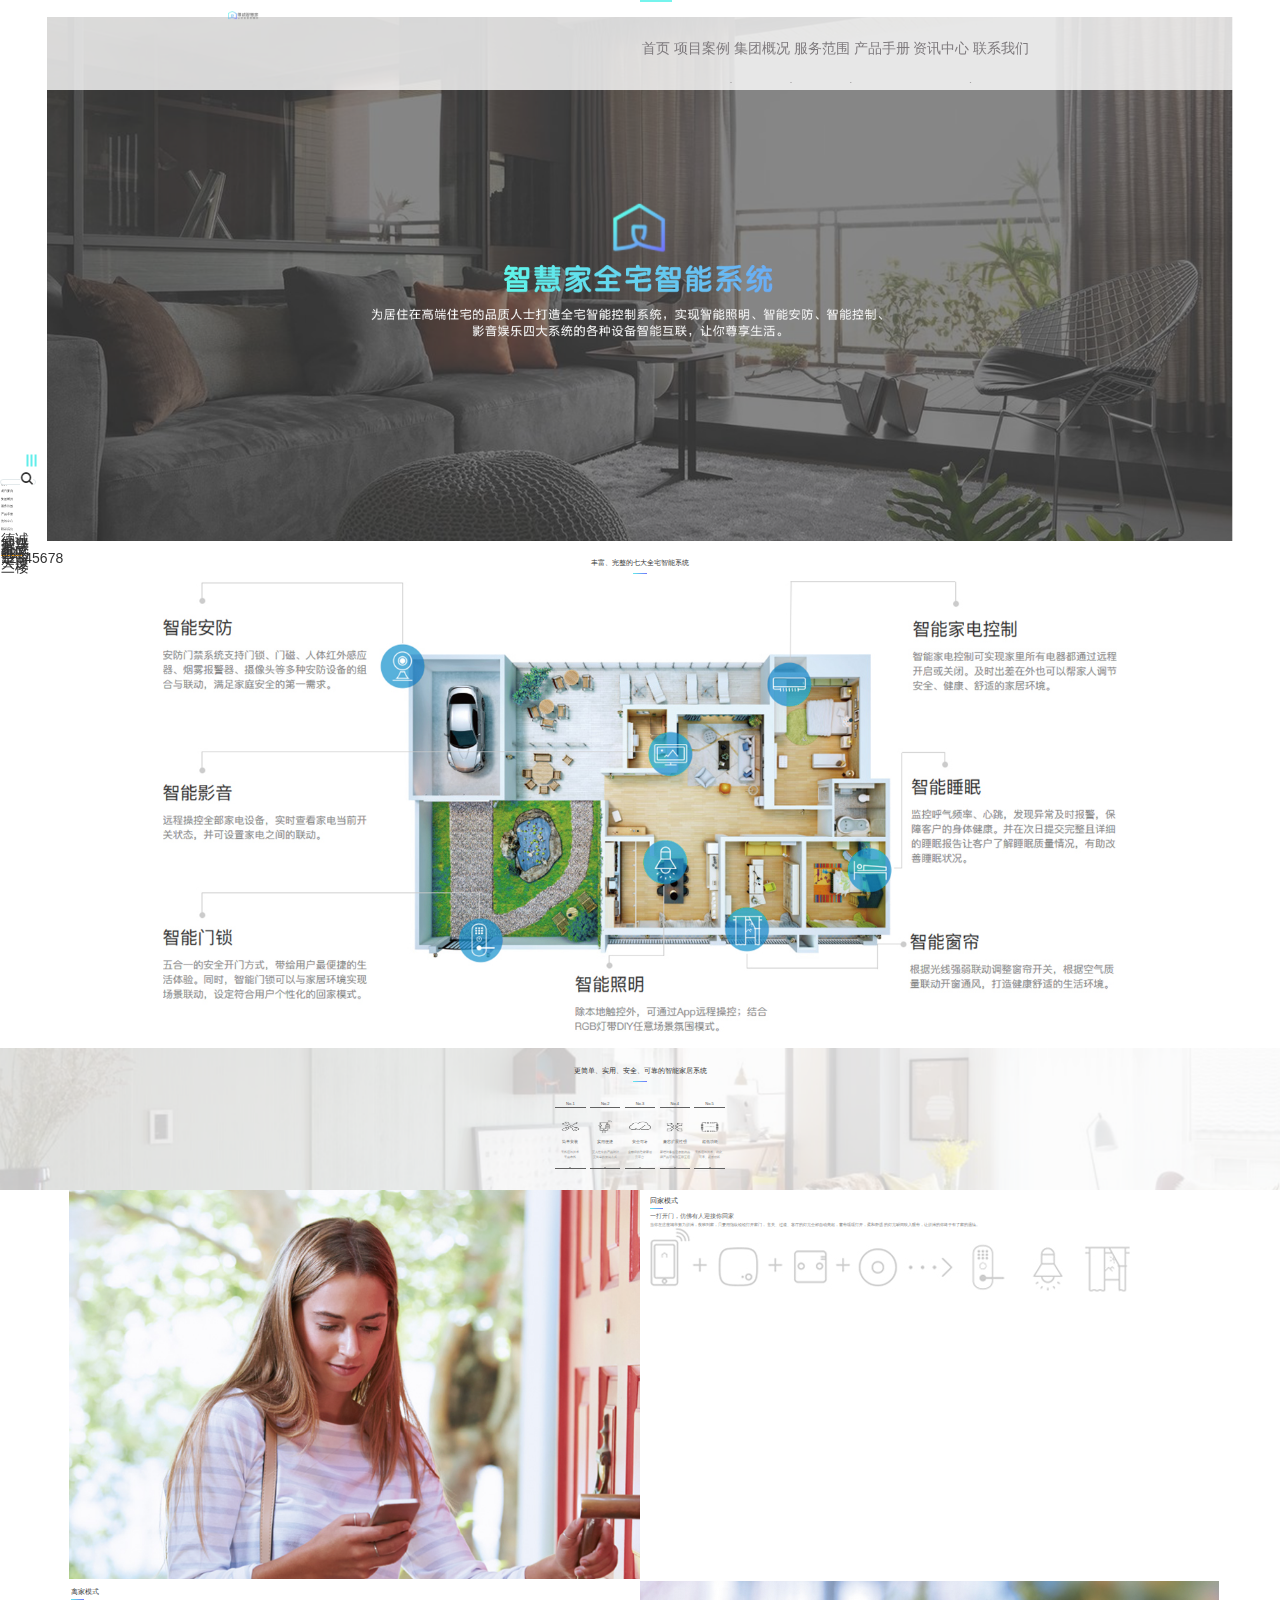
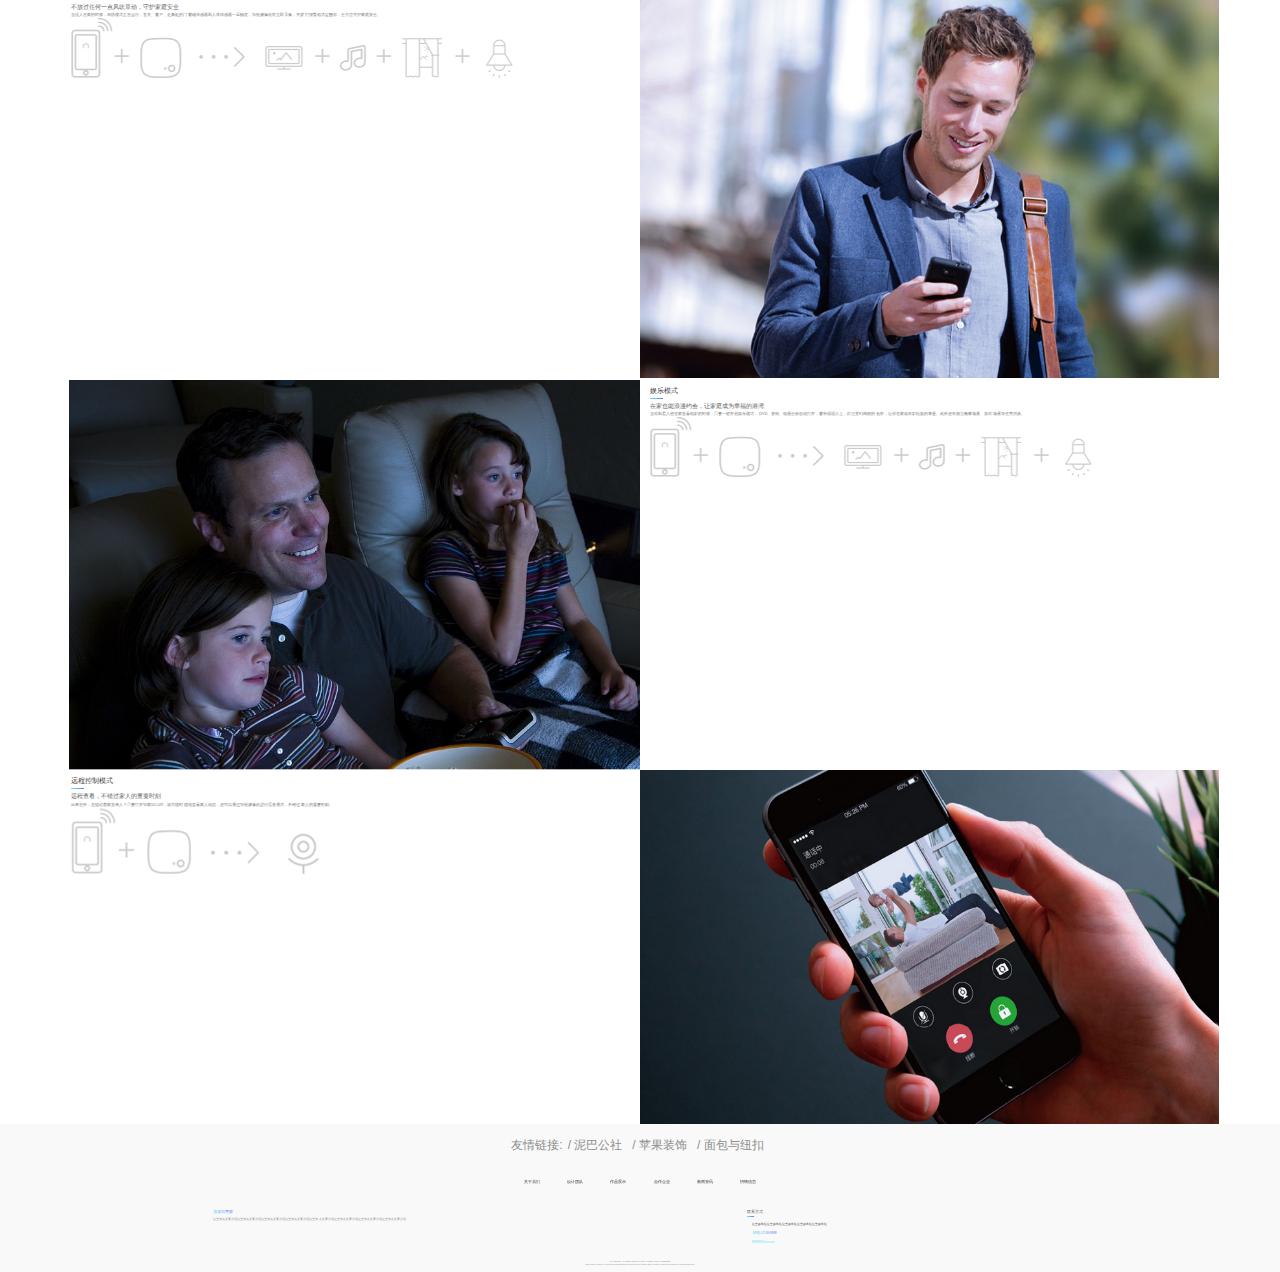
==== about.html @ e7ff819e "Merge branch 'master' of https://github.com/SourceCheung/decheng" ====
<!DOCTYPE html>
<html lang="en">
<head>
    <meta charset="UTF-8">
    <meta name="viewport" content="width=device-width, initial-scale=1, minimum-scale=1, maximum-scale=1，user-scalable=no">
    <title>关于我们</title>
    <link type="text/css" rel="stylesheet" href="css/bootstrap.min.css"/>
    <link type="text/css" rel="stylesheet" href="css/style.css"/>
    <link type="text/css" rel="stylesheet" href="css/about.css"/>

    <!--初始化移动端样式-->
    <script src="js/flexible_css.js"></script>
    <!--设置dpr和rem-->
    <script src="js/flexible.js"></script>
    <script src="js/jquery.min.1.8.3.js"></script>
    <script src="js/jquery.sliderBar.js"></script>
    <script src="js/index_sidebar.js"></script>
</head>
<body>
    <!--header-->
    <div class="container-fluid header">
        <div class="row">
            <div class="col-lg-1 col-lg-push-1 col-md-2 col-md-offset-1 col-sm-3 col-xs-5 logo">
                <a href="#"><img src="images/logo.png"/></a>
            </div>
            <div class="col-lg-6 col-lg-push-4 hidden-md hidden-sm hidden-xs nav" id="nav">
                <ul class="clearfix">
                    <li class="active"><a href="#">首页</a></li>
                    <li class="hasMenu">
                        <a href="#">项目案例<span>ˇ</span></a>
                        <ul class="subMenu">
                            <li><a href="#">现代风格</a></li>
                            <li><a href="#">简约风格</a></li>
                            <li><a href="#">美式风格</a></li>
                            <li><a href="#">欧式风格</a></li>
                        </ul>
                    </li>
                    <li class="hasMenu">
                        <a href="#">集团概况<span>ˇ</span></a>
                        <ul class="subMenu">
                            <li><a href="#">发展历程</a></li>
                            <li><a href="#">招聘信息</a></li>
                            <li><a href="#">关于我们</a></li>
                        </ul>
                    </li>
                    <li class="hasMenu">
                        <a href="#">服务范围<span>ˇ</span></a>
                        <ul class="subMenu">
                            <li><a href="#">新房装修</a></li>
                            <li><a href="#">老房改造</a></li>
                            <li><a href="#">室内设计</a></li>
                        </ul>
                    </li>
                    <li><a href="#">产品手册</a></li>
                    <li class="hasMenu">
                        <a href="#">资讯中心<span>ˇ</span></a>
                        <ul class="subMenu">
                            <li><a href="#">装修大降价</a></li>
                            <li><a href="#">装修课堂</a></li>
                            <li><a href="#">装修问答</a></li>
                        </ul>
                    </li>
                    <li><a href="#">联系我们</a></li>
                </ul>
            </div>
            <div class="hidden-lg visible-md visible-sm visible-xs col-md-1 col-md-offset-10  col-sm-1 col-sm-offset-10 col-xs-1 col-xs-offset-10 NewNav" id="NewNav">
                <img src="images/icon/nav.svg" id="NewNav-ctr"/>
            </div>
        </div>
    </div>

    <!--banner-->
    <div class="container-fluid banner">
        <div class="row">
            <img src="images/about-banner.png"/>
        </div>
    </div>
    <!--左导航-->
    <div class="sidebar sidebar-left visible-lg visible-md visible-xs visible-sm" id="sidebar-left">
        <div class="title">
            <div class="cont">
                <span>MENU</span>
                <img src="images/icon/sidebarNav.svg"/>
            </div>
        </div>
        <div class="body">
            <div class="top"></div>
            <div class="search">
                <input type="text" maxlength="12"/>
                <img src="images/sidebar-search.png"/>
                <div class="close hid-lg visible-md visible-sm visible-xs">
                    <img src="images/icon/close.svg"/>
                </div>
            </div>
            <div class="sidebar-nav">
                <div class="nav">
                    <div class="li"><a href="#">首页</a></div>
                    <div class="li li-has hasMenu"><a href="#">项目案例</a></div>
                    <ul class="navContent">
                        <li><a href="#">现代风格</a></li>
                        <li><a href="#">简约风格</a></li>
                        <li><a href="#">美式风格</a></li>
                        <li><a href="#">欧式风格</a></li>
                    </ul>
                    <div class="li li-has hasMenu"><a href="#">集团概况</a></div>
                    <ul class="navContent">
                        <li><a href="#">发展历程</a></li>
                        <li><a href="#">招聘信息</a></li>
                        <li><a href="#">关于我们</a></li>
                    </ul>
                    <div class="li li-has hasMenu"><a href="#">服务范围</a></div>
                    <ul class="navContent">
                        <li><a href="#">新房装修</a></li>
                        <li><a href="#">老房改造</a></li>
                        <li><a href="#">室内设计</a></li>
                    </ul>
                    <div class="li"><a href="#">产品手册</a></div>
                    <div class="li li-has hasMenu"><a href="#">资讯中心</a></div>
                    <ul class="navContent">
                        <li><a href="#">装修大降价</a></li>
                        <li><a href="#">装修课堂</a></li>
                        <li><a href="#">装修问答</a></li>
                    </ul>
                    <div class="li"><a href="#">联系我们</a></div>
                </div>
            </div>
            <div class="address">
                <ul>
                    <li>德诚智慧家</li>
                    <li>武汉市武昌区楚商大厦三楼</li>
                    <li><a href="#">12345678@qq.com</a></li>
                    <li>027-12345678</li>
                </ul>
            </div>
        </div>
    </div>
    <!--section0-->
    <div class="section0">
        <div class="page-title">
            <h2>丰富、完整的七大全宅智能系统</h2>
            <div class="line"></div>
        </div>
        <div class="content"><img src="images/about-section0-bg_03.jpg"/></div>
    </div>
    <!--section1-->
    <div class="section1">
        <div class="page-title">
            <h2>更简单、实用、安全、可靠的智能家居系统</h2>
            <div class="line"></div>
        </div>
        <div class="row content">
            <ul class="clearfix">
                <li class="col-lg-2 col-md-2 col-sm-1 col-xs-1 li visible-lg visible-md visible-sm visible-xs">
                    <div class="num">No.1</div>
                    <img src="images/about-section1-icon_1.png"/>
                    <h3>简单安装</h3>
                    <p>无线通讯技术<br/>无需布线</p>
                </li>
                <li class="col-lg-2 col-md-2 col-sm-1 col-xs-1 li visible-lg visible-md visible-sm visible-xs">
                    <div class="num">No.2</div>
                    <img src="images/about-section1-icon_2.png"/>
                    <h3>实用便捷</h3>
                    <p>更人性化的产品设计<br/>更简单的使用方式</p>
                </li>
                <li class="col-lg-2 col-md-2 col-sm-1 col-xs-1 li visible-lg visible-md visible-sm visible-xs">
                    <div class="num">No.3</div>
                    <img src="images/about-section1-icon_3.png"/>
                    <h3>安全可靠</h3>
                    <p>金融级的智能家居<br/>云平台</p>
                </li>
                <li class="col-lg-2 col-md-2 col-sm-1 col-xs-1 li visible-lg visible-md hidden-sm hidden-sm">
                    <div class="num">No.4</div>
                    <img src="images/about-section1-icon_4.png"/>
                    <h3>兼容扩展性强</h3>
                    <p>新增设备任意连接跨品<br/>牌产品可实现互联互通</p>
                </li>
                <li class="col-lg-2 col-md-2 col-sm-1 col-xs-1 li visible-lg visible-md hidden-sm hidden-sm">
                    <div class="num">No.5</div>
                    <img src="images/about-section1-icon_5.png"/>
                    <h3>超低功耗</h3>
                    <p>无线通讯技术，稳定、<br/>可靠、超低功耗</p>
                </li>
            </ul>
        </div>
    </div>
    <!--section2-->
    <div class="container-fluid section2">
        <div class="row row1">
            <div class="col-lg-6 col-md-6 col-sm-12 col-xs-12 pic">
                <img src="images/about-section2-pic1.png"/>
            </div>
            <div class="col-lg-6 col-md-6 col-sm-12 col-xs-12 text">
                <div class="page-title">
                    <h2>回家模式</h2>
                    <div class="line"></div>
                    <h3>一打开门，仿佛有人迎接你回家</h3>
                    <p>当你在这座城市努力拼搏，夜班到家，只要用指纹轻轻打开家门，
                        玄关、过道、客厅的灯光全部自动亮起，窗帘缓缓打开，柔和舒适
                        的灯光瞬间映入眼帘，让拼搏的你终于有了家的温情。</p>
                    <img src="images/about-section2-img1.png"/>
                </div>
            </div>
        </div>
        <div class="row row2">
            <div class="col-lg-6 col-md-6 col-sm-12 col-xs-12 text">
                <div class="page-title">
                    <h2>离家模式</h2>
                    <div class="line"></div>
                    <h3>不放过任何一点风吹草动，守护家庭安全</h3>
                    <p>当没人在家的时候，布防模式正在运行，玄关、窗户、走廊处的门
                        窗磁传感器和人体传感器一旦触发，智能摄像机将立即录像，并拨
                        打报警电话提醒你，全方位守护家庭安全。</p>
                    <img src="images/about-section2-img2.png"/>
                </div>
            </div>
            <div class="col-lg-6 col-md-6 col-sm-12 col-xs-12 pic">
                <img src="images/about-section2-pic2.png"/>
            </div>
        </div>
        <div class="row  row3">
            <div class="col-lg-6 col-md-6 col-sm-12 col-xs-12 pic">
                <img src="images/about-section2-pic3.png"/>
            </div>
            <div class="col-lg-6 col-md-6 col-sm-12 col-xs-12 text">
                <div class="page-title">
                    <h2>娱乐模式</h2>
                    <div class="line"></div>
                    <h3>在家也能浪漫约会，让家庭成为幸福的港湾</h3>
                    <p>当你和爱人想在家里看电影的时候，只要一键开启娱乐模式，
                        DVD、音响、电视全部自动打开，窗帘缓缓拉上，灯光变幻绚丽的
                        色彩，让你在家就有影院版的享受。此外还有烛光晚餐场景、派对
                        场景等任意切换。</p>
                    <img src="images/about-section2-img2.png"/>
                </div>
            </div>
        </div>
        <div class="row row4">
            <div class="col-lg-6 col-md-6 col-sm-12 col-xs-12 text">
                <div class="page-title">
                    <h2>远程控制模式</h2>
                    <div class="line"></div>
                    <h3>远程查看，不错过家人的重要时刻</h3>
                    <p>出差在外，总惦记着家里亲人？只要打开智家365APP，就可随时
                        随地查看家人动态，还可以通过智能摄像机进行语音通话，不错过
                        家人的重要时刻。</p>
                    <img src="images/about-section2-img3.png"/>
                </div>
            </div>
            <div class="col-lg-6 col-md-6 col-sm-12 col-xs-12 pic">
                <img src="images/about-section2-pic4.png"/>
            </div>
        </div>

    </div>
    <!--section3-->
    <div class="section3"></div>
    <!--友链-->
    <div class="friendlyLink visible-lg hidden-md hidden-md hidden-sm hidden-xs">
        <ul>
            <li>友情链接:</li>
            <li><a href="#">/  泥巴公社</a></li>
            <li><a href="#">/  苹果装饰</a></li>
            <li><a href="#">/  面包与纽扣</a></li>
        </ul>
    </div>
    <!--footer-->
    <div class="container-fluid footer">
        <ul class="row footerNav">
            <li class="col-lg-2 col-lg-pull-5 col-md-2 col-sm-4 col-xs-4"><a href="#">关于我们</a></li>
            <li class="col-lg-2 col-lg-pull-3 col-md-2 col-sm-4 col-xs-4"><a href="#">设计团队</a></li>
            <li class="col-lg-2 col-lg-pull-1 col-md-2 col-sm-4 col-xs-4"><a href="#">作品展示</a></li>
            <li class="col-lg-2 col-lg-push-1 col-md-2 col-sm-4 col-xs-4"><a href="#">合作企业</a></li>
            <li class="col-lg-2 col-lg-push-3 col-md-2 col-sm-4 col-xs-4"><a href="#">新闻资讯</a></li>
            <li class="col-lg-2 col-lg-push-5 col-md-2 col-sm-4 col-xs-4"><a href="#">招聘信息</a></li>
        </ul>
        <div class="row">
            <div class="col-lg-3 col-lg-offset-2 col-md-5 col-md-offset-1 col-sm-10 col-sm-offset-1 col-xs-10 col-xs-offset-1 footerAbout">
                <h5><span>德</span><span>诚</span><span>智</span><span>慧</span><span>家</span></h5>
                <p>这里加点文案介绍这里加点文案介绍这里加点文案介绍这里加点文案介绍这里加 点文案介绍这里加点文案介绍这里加点文案介绍这里加点文案介绍</p>
                <ul class="link clearfix">
                    <li><a href="#"></a></li>
                    <li><a href="#"></a></li>
                    <li><a href="#"></a></li>
                    <li><a href="#"></a></li>
                </ul>
            </div>
            <div class="col-lg-3 col-lg-offset-2 col-md-5 col-md-offset-1 col-sm-10 col-sm-offset-1 col-xs-10 col-xs-offset-1 footerContact">
                <h5>联系方式</h5>
                <div class="line"></div>
                <ul class="link">
                    <li><img src="images/icon/address.svg"/>这里是地址这里是地址这里是地址这里是地址这里是地址</li>
                    <li><img src="images/icon/tell.svg"/>
                        <span>(</span><span>8</span><span>8</span><span>8</span><span>8</span><span>)</span>
                        <span>0</span><span>2</span><span>7</span><span>-</span><span>8</span><span>8</span>
                        <span>8</span><span>8</span><span>8</span><span>8</span><span>8</span>
                    <li><img src="images/icon/message.svg"/>8888888@sina.com</li>
                </ul>
            </div>
        </div>
    </div>
    <!--bottom-->
    <div class="container-fluid bottom">
        <div class="row">
            <div class="col-lg-12 col-md-12 col-sm-12 col-xs-12 text">
                My website. All rights reserved, 2017, wuhan ICP for 8888888<br>
                This page content for the web presentation data,the front desk page content can be modified
                in the background.
            </div>
        </div>
    </div>
</body>

<script>
    $(function(){
        var win_w=$(document).width();
        var win_h=$(document).height();
        var win_w_state;
        var title_W;

        if(win_w<=1024){
            win_w_state=$(document).width();
            title_W=0;
        }else{
            win_w_state=$(document).width()*0.414583;
            title_W=60;
        };

        $('.sidebar-left').sliderBar({
            open : false,
            top :0,
            width :win_w_state,
            height :win_h,
            theme : '#fff',
            position : 'left',
            bgColor:"#fff",
            titleWidth:title_W,
            titleHeight:win_h
        });

    });
</script>
</html>
---- css/style.css ----
/*css reset*/
*{margin:0;padding:0;}
body, div, dl, dt, dd, ul, ol, li, h1, h2, h3, h4, h5, h6,
pre, form, fieldset, input, textarea, p, blockquote, th, td {padding: 0;margin: 0;}
fieldset, img {border:0;font-size:0;}
table {border-collapse: collapse;border-spacing: 0;}
ol, ul {list-style: none;}
address, caption, cite, code, dfn, em, strong, th, var {font-weight: normal;font-style: normal;}
caption, th {text-align: left;}
h1, h2, h3, h4, h5, h6 {font-weight: normal;font-size: 100%;}
q:before, q:after {content: '';}
a{text-decoration:none;}
a:hover{text-decoration:none;}
body{font-family:"arial","Microsoft YaHei";}

@font-face {
    font-family: 'FZLTHK';
    src: url('../fonts/FZLTHK.TTF');
}
@font-face {
    font-family: 'FZLTZHUNHK.TTF';
    src: url('../fonts/FZLTZHUNHK.TTF');
}

/*slider base*/
body {background:#fff;margin:0;padding:0;font-size:14px;line-height:25px;color:#555;}
body,input,button,textarea,h1,h2,h3,h4,h5,h6 {font-family:Hiragino Sans GB,STHeiti,Microsoft Yahei,sans-serif;}
ul,li,ol {list-style:none;}
h1,h2,h3,h4,h5,h6,ul,li,ol,blockquote,pre,p,table,tbody,th,td,tr,span {margin:0;padding:0;}
input {outline: 0;}
img {border:none;}
a:link, a:visited {text-decoration:none;-webkit-transition:background-color .15s linear, color .15s linear;-moz-transition:background-color .15s linear, color .15s linear;transition:background-color .15s linear, color .15s linear;}
a:hover {color:#f60;}
a {color:#369;-webkit-backface-visibility:hidden;}
.fl {float:left;}
.fr {float:right;}
.clear {clear:both;}
:focus {outline:none;}
:hover {outline:none;}

/*clearfix*/
.clearfix:before, .clearfix:after {content:"";display:table;}
.clearfix:after{clear:both;overflow:hidden;}
.clearfix{*zoom:1;}

/*title*/
.title{text-align:center;width:98%;margin:0 auto;}
.title h2{width:100%;/*height:42px;line-height:42px;font-size:32px;margin-top:38px;*/height:0.777rem;line-height:0.777rem;font-size:0.5925rem;margin-top:0.7037rem;}
.title .line1{/*width:81px;height:1px;background:#d4d4d4;margin:22px auto 0;*/width:1.5rem;height:0.018rem;background:#d4d4d4;margin:0.4074rem auto 0;}
.title .line2{/*width:51px;height:1px;background:#d4d4d4;margin:2px auto 0;*/width:0.944rem;height:0.018rem;background:#d4d4d4;margin:0.037rem auto 0;}
.title p{/*padding-top:19px;font-size:14px;line-height:22px;color:#7e7a7d;*/padding-top:0.3518rem;font-size:0.2592rem;line-height:0.4074rem;color:#7e7a7d;}


/*header*/
.header{width:100%;height:90px;/*height:0.6rem;*/position:fixed;top:0;left:0;background:rgba(255,255,255,0.8);z-index:30;}
.header .row{height:90px;/*height:0.6rem;*/}
.header .logo{/*padding-top:23px;*/height:0.8148rem;opacity:1;}
.header .logo a{width:100%;display:block;}
.header .logo img{/*width:100%;*//*height:44px;*//*height:0.8148rem;*//*height:100%;*/width:3.0185rem;padding-top:0.4259rem;}
/*header nav*/
.header .row .nav{font-size:14px;margin-left:1rem;}
.header .row .nav ul{}
.header .row .nav ul li{float:left;font-size:14px;height:88px;border-top:2px solid #fff;position:relative;}
.header .row .nav ul li a{/*line-height:90px;*//*padding:0 16px;*//*line-height:1.666rem;*/
    display:block;padding:0 0.2962rem;color:#7e7a7d;position:relative;text-decoration:none;height:88px;line-height:88px;border-top:2px solid #fff;}
.header .row .nav ul li a span{/*width:5px;height:5px;border-bottom:1px solid #7e7a7d;border-right:1px solid #7e7a7d;transform:rotateZ(45deg);display:block;float:right;*//*margin:-35px 0 0 3px;font-size:25px;*/
    position:absolute;top:50%;right:0;margin:-0.6481rem 0 0 0.055rem;font-size:0.4629rem;}
.header .row .nav ul li:hover,.header .row .nav ul li.active{border-top:2px solid #75f4ed;}
.header .row .nav ul li .subMenu{width:100%;position:absolute;top:88px;left:0;background:rgba(255,255,255,0.5);z-index:20;display:none;}
.header .row .nav ul li .subMenu li{border-top:none;height:45px;line-height:45px;width:100%;text-align:center;}
.header .row .nav ul li .subMenu li a{border-top:none;height:45px;line-height:45px;display:block;padding:0;}
.header .row .nav ul li .subMenu li a:hover{background:#60edea;color:#fff;}

/*响应式折叠导航栏*/
.header .row .NewNav{margin-top:-0.5rem;}
.header .row .NewNav ul{/*width:28px;height:23px;padding-top:5px;*/
    background:#323232;width:0.5185rem;height:0.4259rem;padding-top:0.0925rem;}
.header .row .NewNav ul li{/*width:16px;height:2.6px;border-radius:3px;margin:0 auto 2.6px;*/
    background:#fff;width:0.2962rem;height:0.048rem;border-radius:0.055rem;margin:0 auto 0.04814rem;}
.header .row .NewNav img{width:28px;height:28px;/*width:0.5185rem;height:0.5185rem;*/}

/*移动端导航样式*/
/*.mobile-nav{width:100%;position:fixed;top:80px;left:0;background:rgba(255,255,255,0.8);z-index:30;display:none;}
.mobile-nav .nav{width:80%;margin:0 auto;}
.mobile-nav .nav .li{width:100%;height:0.75925rem;line-height:0.75925rem;color:#323232;cursor:pointer;}
.mobile-nav .nav .li a{color:#323232;text-decoration:none;font-size:16px;width:100%;display:block;}
.mobile-nav .nav .li:hover,.mobile-nav .nav .active{color:#F39C12;}
.mobile-nav .nav .hasMenu{background:url("../images/sidebar-jia.png") no-repeat 13.6rem 0;}
.mobile-nav .nav .currentMenu{background:url("../images/sidebar-jian.png") no-repeat 13.6rem 0;}
.mobile-nav .nav .navContent{padding-left:0.1851rem;display:none;}
.mobile-nav .nav .navContent li{width:100%;height:0.75925rem;line-height:0.75925rem;color:#323232;}
.mobile-nav .nav .navContent li a{color:#323232;text-decoration:none;font-size:14px;width:100%;display:block;}
.mobile-nav .nav .navContent li a:hover{color:#F39C12;}
.mobile-nav .address{!*margin:0.3888rem 0 0 0.0925rem;*!width:80%;margin:0.3888rem auto 0;}
.mobile-nav .address ul{}
.mobile-nav .address li{height:0.46296rem;line-height:0.46296rem;font-size:14px;color:#323232;}
.mobile-nav .address li a{height:0.46296rem;line-height:0.46296rem;font-size:14px;color:#323232;}
.mobile-nav .address li:nth-child(3) a{border-bottom:1px solid #f39c12;text-decoration:none;}*/

/*sidebar-left*/
.sidebar{width:3.125%;height:100%;position:fixed;z-index:30;top:0;background:transparent;}
.sidebar-left{left:0;}
.sidebar-left /*.content*/.title{/*margin-top:446px;font-size:16px;*//*color:#6aaef4;*//*margin-top:9rem;*//*transform:rotate(-90deg);*//*background:#e0dfdb;color:transparent;*/
    font-size:0.2962rem;font-weight:bold;background:#fff;overflow:hidden;}
.sidebar-left .title .cont{margin-top:445px;width:75px;transform:rotate(-90deg);position:relative;left:-20px;}
.sidebar-left /*.content*/.title span{float:left;cursor:pointer;}
/*.sidebar-left !*.content*!.title span:before{content:"≡";position:absolute;top:-3px;right:-10px;font-size:20px;}*/
.sidebar-left /*.content*/.title img{
    /*background:#60edea;color:#60edea;*//* width:16px;height:16px;background:url("../images/icon/nav.svg");-webkit-filter:drop-shadow(rgb(0,204,153) 80px 0px);filter: drop-shadow(rgb(0,204,153) 80px 0px);*/
    float:left;margin:6px 0 0 5px;}
.sidebar-left .body{}
.sidebar-left .body .search{width:88.981%;height:0.666rem;position:relative;}
.sidebar-left .body .search input{border:1px solid #e4eaec;width:100%;height:0.666rem;line-height:0.666rem;padding:0.0925rem 0.1851rem;border-radius:0.3592rem;transition:all 0.3s linear;}
.sidebar-left .body .search input:focus{box-shadow:0 0 3px 0 rgb(27,28,29) inset;}
.sidebar-left .body .search img{/*top:12px;right:12px;*/position:absolute;top:0.222rem;right:0.222rem;/*font-size:14px;*/font-size:0.259rem;cursor:pointer;}
.sidebar-left .body .search .close{width:0.666rem;height:0.666rem;position:absolute;top:0.05rem;right:-1.5rem;}
.sidebar-left .body .search .close img{width:0.666rem;height:0.666rem;top:auto;right:auto;}

.sidebar-left .body .sidebar-nav{margin:0.3888rem 0 0 0.0925rem;width:100%;}
.sidebar-left .body .sidebar-nav .li{/*height:41px;line-height:41px;*/width:100%;height:0.75925rem;line-height:0.75925rem;color:#323232;}
.sidebar-left .body .sidebar-nav .li a{color:#323232;text-decoration:none;/*font-size:16px;*/font-size:0.296rem;width:100%;display:block;}
.sidebar-left .body .sidebar-nav .li a:hover,.sidebar-left .body .sidebar-nav .active{color:#F39C12;}
/*.sidebar-left .body .sidebar-nav li span{float:right;font-size:32px;}*/
.sidebar-left .body .sidebar-nav .hasMenu{background:url("../images/sidebar-jia.png") no-repeat 12.962rem 0;}
.sidebar-left .body .sidebar-nav .currentMenu{background:url("../images/sidebar-jian.png") no-repeat 12.962rem 0;}
.sidebar-left .body .sidebar-nav .navContent{padding-left:0.1851rem;display:none;}
.sidebar-left .body .sidebar-nav .navContent li{width:100%;height:0.75925rem;line-height:0.75925rem;color:#323232;}
.sidebar-left .body .sidebar-nav .navContent li a{color:#323232;text-decoration:none;/*font-size:14px;*/font-size:0.259rem;width:100%;display:block;}
.sidebar-left .body .sidebar-nav .navContent li a:hover{color:#F39C12;}
.sidebar-left .body .address{margin:0.3888rem 0 0 0.0925rem;}
.sidebar-left .body .address ul{}
.sidebar-left .body .address ul li{/*height:25px;line-height:25px;*/height:0.46296rem;line-height:0.46296rem;color:#323232;}
.sidebar-left .body .address ul li a{height:0.46296rem;line-height:0.46296rem;/*font-size:14px;*/font-size:0.259rem;color:#323232;}
.sidebar-left .body .address ul li:nth-child(3) a{border-bottom:1px solid #f39c12;text-decoration:none;}




/*友链*/
.friendlyLink{padding-top:1.166rem;width:100%;background:#f9f9f9;text-align:center;}
.friendlyLink ul{display:inline-block;}
.friendlyLink ul li{line-height:20px;font-size:12px;color:#8d8d8d;float:left;}
.friendlyLink ul li a{color:#8d8d8d;text-decoration:none;padding:0 5px;}
/*footer*/
.footer{padding-top:0.666rem;background:#f9f9f9;text-align:center;}
.footer .footerNav{text-align:left;margin:0 auto;display:inline-block;}
.footer .footerNav{display:inline-block;}
.footer .footerNav li{text-align:center;padding:0 0.3703rem;}
.footer .footerNav li a{/*font-size:20px;*/color:#393838;display:block;text-decoration:none;font-size:0.3703rem;}
.footer .footerAbout{padding:0.648rem 0 1.14rem 0;text-align:left;}
.footer .footerAbout h5,.footer .footerContact h5{/*font-size:16px;height:22px;line-height:22px;*/font-size:0.3962rem;height:0.407rem;line-height:0.407rem;}
.footer .footerAbout h5 span:nth-child(1){color:#62deed;}
.footer .footerAbout h5 span:nth-child(2){color:#67bcf2;}
.footer .footerAbout h5 span:nth-child(3){color:#6aa8f5;}
.footer .footerAbout h5 span:nth-child(4){color:#6d97f8;}
.footer .footerAbout h5 span:nth-child(5){color:#6d94f8;}
.footer .footerAbout p{/*font-size:14px;*/padding:0.407rem 0 0.722rem 0;font-size:0.2592rem;line-height:0.407rem;color:#8f8f8f;}
.footer .footerAbout .link{}
.footer .footerAbout .link li{float:left;/*width:0.5rem;height:0.3888rem;*/width:0.6rem;height:0.5888rem;margin-right:0.4814rem;transition:all 0.3s linear;}
.footer .footerAbout .link li img{/*width:100%;height:100%;*/}
.footer .footerAbout .link li a{width:100%;height:100%;display:block;}
.footer .footerAbout .link li:nth-child(1){background:url("../images/icon/weichat.svg") no-repeat top left;background-size:cover;}
.footer .footerAbout .link li:nth-child(2){background:url("../images/icon/sina.svg") no-repeat top left;background-size:cover;}
.footer .footerAbout .link li:nth-child(3){background:url("../images/icon/taobao.svg") no-repeat top left;background-size:cover;}
.footer .footerAbout .link li:nth-child(4){background:url("../images/icon/baidu.svg") no-repeat top left;background-size:cover;}
.footer .footerAbout .link li:nth-child(1):hover{transform:rotateY(360deg);background-image:url("../images/icon/weichat1.svg");}
.footer .footerAbout .link li:nth-child(2):hover{transform:rotateY(360deg);background-image:url("../images/icon/sina1.svg");}
.footer .footerAbout .link li:nth-child(3):hover{transform:rotateY(360deg);background-image:url("../images/icon/taobao1.svg");}
.footer .footerAbout .link li:nth-child(4):hover{transform:rotateY(360deg);background-image:url("../images/icon/baidu1.svg");}

.footer .footerContact{padding:0.648rem 0 1.14rem 0;text-align:left;}
.footer .footerContact h5{}
.footer .footerContact .line{width:0.7037rem;height:0.074rem;margin:0.222rem 0 0.0925rem 0;
    background:-webkit-linear-gradient(left,#60edea,#7273fd);
    background:-o-linear-gradient(left,#60edea,#7273fd);
    background:-moz-linear-gradient(left,#60edea,#7273fd);
    background:linear-gradient(left,#60edea,#7273fd);
}
.footer .footerContact ul{/*padding-top:25px;*/padding-top:0.4629rem;}
.footer .footerContact ul li{/*height:25px;line-height:25px;*/line-height:0.4629rem;padding-bottom:0.333rem;font-size:0.2592rem;}
.footer .footerContact ul li img{width:0.4074rem;height:0.4074rem;margin-right:0.1222rem;}
.footer .footerContact ul li:nth-child(2) span:first-child{color:#7be9ed;}
.footer .footerContact ul li:nth-child(2) span:nth-child(2){color:#63dced;}
.footer .footerContact ul li:nth-child(2) span:nth-child(3){color:#63d7ee;}
.footer .footerContact ul li:nth-child(2) span:nth-child(4){color:#64d1ef;}
.footer .footerContact ul li:nth-child(2) span:nth-child(5){color:#65ccf0;}
.footer .footerContact ul li:nth-child(2) span:nth-child(6){color:#66c7f0;}
.footer .footerContact ul li:nth-child(2) span:nth-child(7){color:#67bdf2;}
.footer .footerContact ul li:nth-child(2) span:nth-child(8){color:#68b5f3;}
.footer .footerContact ul li:nth-child(2) span:nth-child(9){color:#6aaef4;}
.footer .footerContact ul li:nth-child(2) span:nth-child(10){color:#6aa8f5;}
.footer .footerContact ul li:nth-child(2) span:nth-child(11){color:#6ba3f6;}
.footer .footerContact ul li:nth-child(2) span:nth-child(12){color:#6c9ef6;}
.footer .footerContact ul li:nth-child(2) span:nth-child(13){color:#6d97f8;}
.footer .footerContact ul li:nth-child(2) span:nth-child(14){color:#6e8ff9;}
.footer .footerContact ul li:nth-child(2) span:nth-child(15){color:#6f8afa;}
.footer .footerContact ul li:nth-child(2) span:nth-child(16){color:#7085fa;}
.footer .footerContact ul li:nth-child(2) span:nth-child(17){color:#717efb;}
.footer .footerContact ul li:nth-child(2) span:nth-child(18){color:#717efb;}
.footer .footerContact ul li:nth-child(3){color:#7be9ed;}
/*bottom*/
.bottom{text-align:center;color:#8f8f8f;background:#f9f9f9;}
.bottom .row .text{font-size:0.222rem;line-height:0.3888rem;margin-bottom:0.4629rem;}





/*media*/
@media screen and (max-width:1920px){
    /* .header .row .nav{font-size:14px;margin-left:1rem;}*/
}

@media screen and (max-width:1600px){
    .footer .footerNav li{padding:0 0.16rem;}
}

@media screen and (max-width:1440px){
    .header .row .nav{margin-left:0;}
    .header .row .nav ul li a{padding: 0 0.1962rem;}
    /*footer*/
    .footer .footerNav li{padding:0 0.2777rem;}
}

@media screen and (max-width:1200px){
    /*header*/
    .header{height:80px !important;}
    .header .row{height:80px !important;}
    .header .logo img{height:0.9148rem;padding:0 0 0 0.825rem;margin-top:0.1259rem;}
    .header .row .nav ul li a{padding: 0 0.1962rem;}
    .header .row .NewNav{margin-top:-0.5rem;}
    /*banner*/
    /*.banner{padding:0;}*/

    /*mobile-nav*/
    /*.mobile-nav{top:80px;}
    .mobile-nav .nav{width:75%;}
    .mobile-nav .nav .hasMenu{background-position:13.6rem 0;}
    .mobile-nav .nav .currentMenu{background-position:13.6rem 0;}*/
    /*footer*/
    .footer .footerNav li{padding:0 0.2777rem;}
}

@media screen and (max-width:1024px){
    /*banner*/
    .banner{padding:0;width:100%;}
}

@media screen and (max-width:992px){
    .header{height:50px !important;}
    .header .row{height:50px !important;}
    .header .logo img{height:0.9148rem;padding:0.1259rem 0 0 0.0525rem;margin-top:0;}
    .header .row .NewNav{margin-top:-0.5rem;}
    /*.banner{padding:0;}*/

   /* .mobile-nav{top:50px;}
    .mobile-nav .nav .hasMenu{background-position:7.9rem 0;}
    .mobile-nav .nav .currentMenu{background-position:7.9rem 0;}*/
}

@media screen and (max-width:640px){
    .header .logo img{height:100%;padding:0 0 0 0.0525rem;margin-top:0;}
    .header .row .NewNav{margin-top:-0.7rem;}

    /*.mobile-nav .nav .hasMenu{background-position:7rem 0;}
    .mobile-nav .nav .currentMenu{background-position:7rem 0;}*/
}

@media screen and (max-width:480px){
    .header .logo img{height:1.0148rem;/*padding:0.1259rem 0 0 0.0525rem;*//*padding:0 0 0 0.0525rem;*/}

    /*.mobile-nav{top:50px;}
    .mobile-nav .nav{width:80%;}
    .mobile-nav .nav .hasMenu{background-position:7rem 0;}
    .mobile-nav .nav .currentMenu{background-position:7rem 0;}*/
}
---- css/about.css ----
body{width:100%;overflow:hidden;}

/*page-title*/
.page-title{}
.page-title h2{/*font-size:40px;*/font-family:"FZLTHK";font-size:0.74rem;text-align:center;color:#333333;
/*height:50px;line-height:50px;padding-top:94px;*/line-height:0.9259rem;padding-top:1.74rem;box-sizing:content-box;
}
.page-title .line{/*width:72px;height:5px;margin:32px auto 40px;*/
    width:1.333rem;height:0.0925rem;margin:0.592rem auto 0.74rem;
    background:-webkit-linear-gradient(left,#60edea,#7273fd);
    background:-o-linear-gradient(left,#60edea,#7273fd);
    background:-moz-linear-gradient(left,#60edea,#7273fd);
    background:linear-gradient(left,#60edea,#7273fd);
}
.page-title h3{font-family:"FZLTHK";color:#5e5e5e;/*font-size:30px;height:48px;line-height:48px;*/
    font-size:0.555rem;/*height:0.888rem;*/line-height:0.888rem;
}
.page-title p{font-family:"FZLTHK";color:#787878;/*font-size:21px;line-height:34px;padding-top:15px;*/
    font-size:0.3888rem;line-height:0.629rem;padding-top:0.2777rem;
}
.page-title img{/*padding-top:41px;*/padding-top:0.759259rem;}
/*.container-fluid{padding:0 60px;}*/

/*banner*/
.banner{width:92.7% !important;margin:1.666rem auto 0;}
.banner img{width:100%;height:100%;}

/*section0*/
.section0{width:100%;}
.section0 .content{width:74.51%;/*width:25.4259rem;*//*height:12rem;*/margin:0 auto 1.666rem;/*background:url("../images/about-section0-bg_03.jpg") no-repeat center;background-size:cover;*/}
.section0 .content img{width:100%;height:100%;}

/*section1*/
.section1{width:100%;height:14.2037rem;background:url("../images/about-section1-bg.png") no-repeat center;background-size:cover;}
.section1 .content{text-align:center;}
.section1 .content ul{/*margin:29px auto 0;*/display:inline-block;margin:0.537rem auto 0;}
.section1 .content .li{/*width:218px;margin-right:78px;*/width:4.037rem;margin-right:1.444rem;float:left;border-bottom:0.037rem solid #626262;position:relative;
    padding:0;box-sizing:content-box;
}
.section1 .content .li:last-child{margin-right:0;}
.section1 .content .li:after{content:"";width:0;height:0;/*border:10px solid transparent;border-bottom:10px solid #626262;*/
    border:0.185rem solid transparent;border-bottom:0.185rem solid #626262;position:absolute;bottom:0;left:50%;margin-left:-0.0925rem;
}
.section1 .content .li .num{/*height:40px;line-height:40px;padding-top:29px;font-size:22px;font-size:22px;border-bottom:2px solid #626262;*/box-sizing:content-box;
    height:0.74rem;line-height:0.74rem;padding-top:0.537rem;font-size:0.407rem;border-bottom:0.037rem solid #626262;}
.section1 .content .li img{/*padding-top:57px;width:122px;height:127px;*/padding-top:1.05rem;width:2.26rem;height:2.3585rem;}
.section1 .content .li h3{/*padding-top:57px;*/font-size:0.407rem;height:0.74rem;line-height:0.74rem;padding-top:0.444rem;box-sizing:content-box;color:#626262;}
.section1 .content .li p{/*padding:26px 0 45px 0;font-size:16px;line-height:25px;*/color:#888;font-size:0.296rem;line-height:0.46296rem;padding:0.48148rem 0 0.833rem 0;}
/*section2*/
.section2{}
.section2 .page-title h2{text-align:left;}
.section2 .page-title .line{margin-left:0;}
.section2 .row{width:92.7083%;margin:0 auto;}
.section2 .pic{padding:0 0 0 0.8333rem;/*width:900px;height:615px;*//*width:16.666rem;*//*height:11.388rem;*/}
.section2 .pic img{width:100%;height:100%;}
.section2 .text{padding-left:1.85185rem;overflow:hidden;}
/*.section2 .pic:nth-child(2n){padding-left:0;}
.section2 .text:nth-child(2n){padding-left:0;}*/
.section2 .row1 .text,.section2 .row2 .text,.section2 .row3 .text{/*height:615px;*/}


.section2 .text p{/*width:633px;*//*width:11.7222rem;*/width:81.333%;}
.section2 .row2 .pic,.section2 .row4 .pic{padding-left:0;}
/*.section2 .row2 .text,.section2 .row4 .text{padding-left:0;}*/
.section2 .text img{}












/*media*/
@media screen and (max-width:1920px){

}
@media screen and (max-width:1600px){
    .section2 .page-title h2{padding-top:1rem;}
    .section2 .text img{padding-top:0;}
}
@media screen and (max-width:1440px){
    .section2 .page-title h2{padding-top:0.6rem;}
}
@media screen and (max-width:1366px){
    .section1 .content .li{width:3.037rem;margin-right:0.444rem;}

    .section2 .text{padding-left:1rem;}
    .section2 .page-title h2{padding-top:0.6rem;}
    .section2 .page-title .line{/*margin-top:;margin-bottom:;*//*margin:0.292rem 0 0 0;*/margin-top:0.292rem;margin-bottom:0.292rem;}
    .section2 .page-title p{padding-top:0.0777rem;width:91.333%;}
}
@media screen and (max-width:1200px){
    .section0 .content{width:90%;}
    /*.section1 .content .li{width:3.037rem;margin-right:0.444rem;}*/
}
@media screen and (max-width:1024px){
    .section1 .content .li{width:3rem;margin-right:0.444rem;}
}
@media screen and (max-width:992px){
    /*.section1 .content .li{width:2.9rem;margin-right:0.444rem;}*/
    .section2 .pic{padding:0;width:100%;}
    .section2 .text{padding-left:0.85185rem;}
    .section2 .text img{padding-top:0;width:100%;}
}
@media screen and (max-width:640px){
    .section2 .text{padding-left:0;}
}
@media screen and (max-width:480px){

}
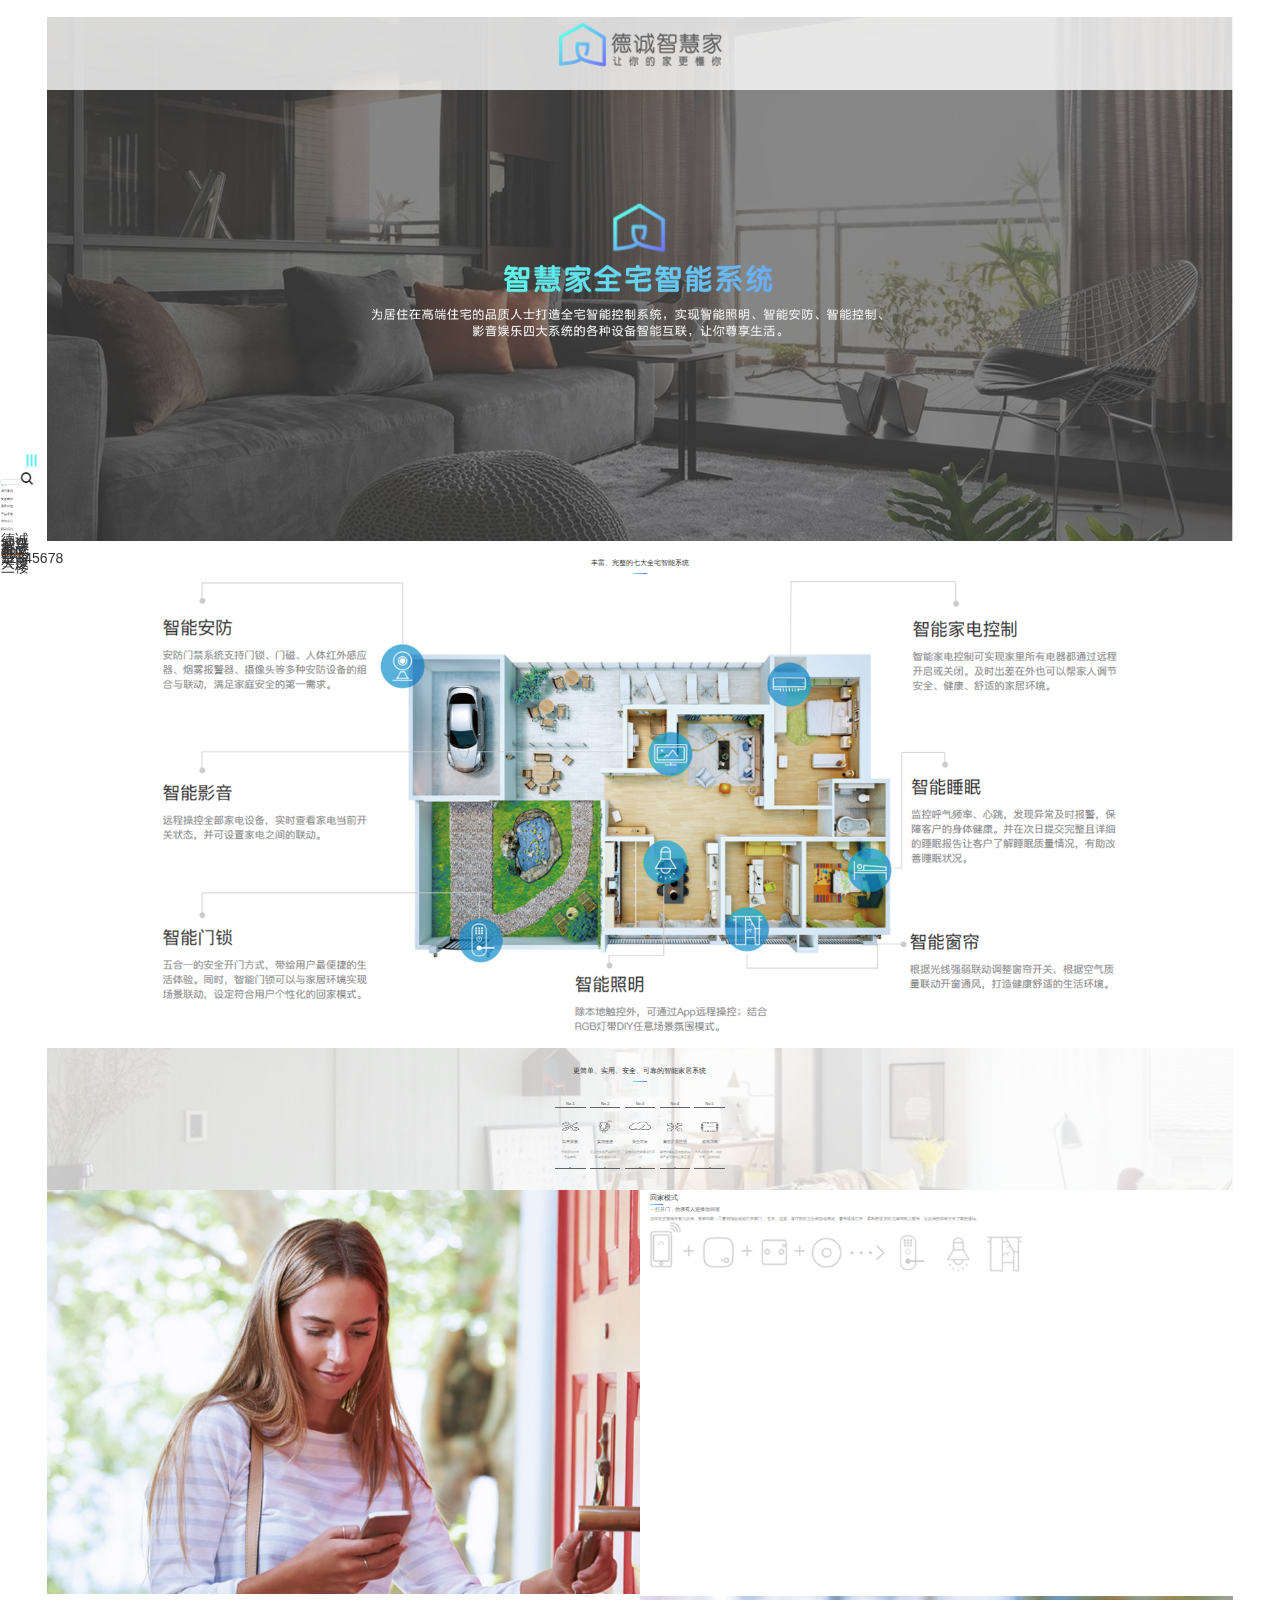
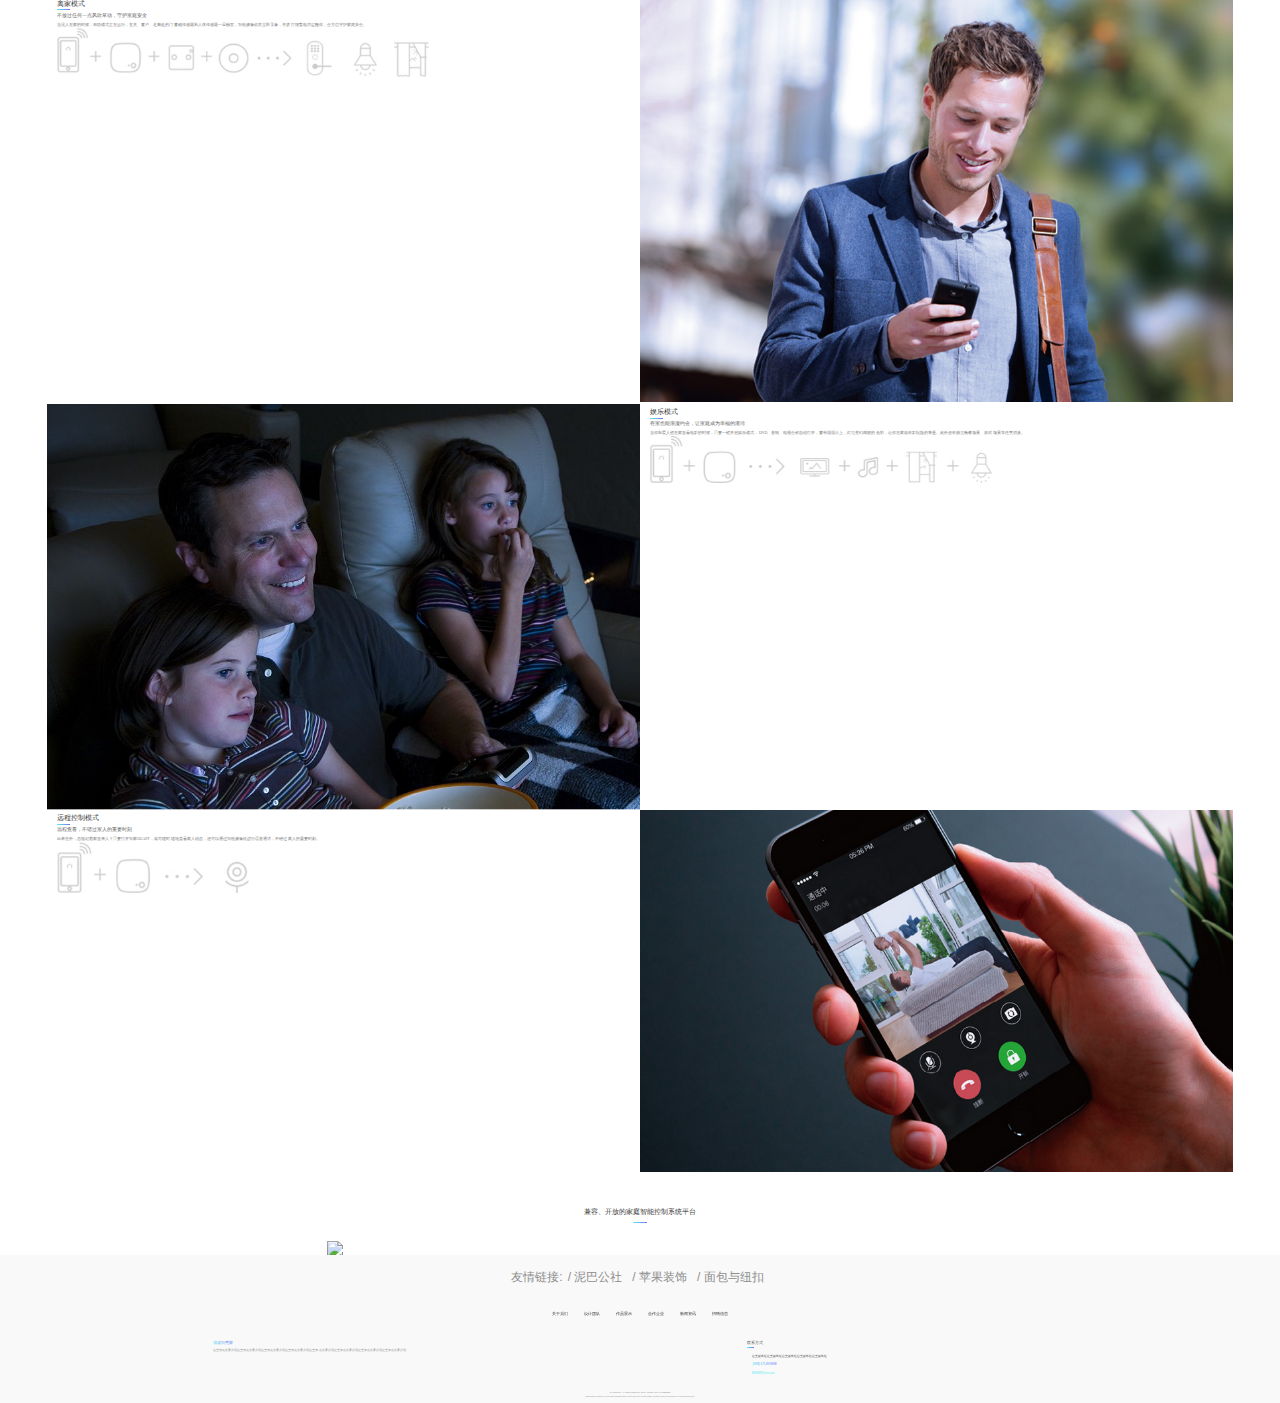
==== commit 4ad7bd84: "Merge branch 'master' of https://github.com/SourceCheung/decheng" ====
--- a/about.html
+++ b/about.html
@@ -8,26 +8,27 @@
     <link type="text/css" rel="stylesheet" href="css/style.css"/>
     <link type="text/css" rel="stylesheet" href="css/about.css"/>
 
-    <!--初始化移动端样式-->
     <script src="js/flexible_css.js"></script>
-    <!--设置dpr和rem-->
     <script src="js/flexible.js"></script>
-    <script src="js/jquery.min.1.8.3.js"></script>
+    <!--<script src="js/jquery.min.1.8.3.js"></script>-->
+    <script src="https://cdn.bootcss.com/jquery/1.8.3/jquery.min.js"></script>
     <script src="js/jquery.sliderBar.js"></script>
     <script src="js/index_sidebar.js"></script>
 </head>
 <body>
+    <!--head-->
+    <div class="container-fluid head" id="head"><img src="images/logo.png"/></div>
     <!--header-->
-    <div class="container-fluid header">
+    <div class="container-fluid header" id="header">
         <div class="row">
             <div class="col-lg-1 col-lg-push-1 col-md-2 col-md-offset-1 col-sm-3 col-xs-5 logo">
                 <a href="#"><img src="images/logo.png"/></a>
             </div>
-            <div class="col-lg-6 col-lg-push-4 hidden-md hidden-sm hidden-xs nav" id="nav">
+            <!--<div class="col-lg-6 col-lg-push-4 hidden-md hidden-sm hidden-xs nav" id="nav">
                 <ul class="clearfix">
-                    <li class="active"><a href="#">首页</a></li>
+                    <li class="active"><a href="index.html">首页</a></li>
                     <li class="hasMenu">
-                        <a href="#">项目案例<span>ˇ</span></a>
+                        <a href="anli.html">项目案例<span>ˇ</span></a>
                         <ul class="subMenu">
                             <li><a href="#">现代风格</a></li>
                             <li><a href="#">简约风格</a></li>
@@ -60,9 +61,9 @@
                             <li><a href="#">装修问答</a></li>
                         </ul>
                     </li>
-                    <li><a href="#">联系我们</a></li>
+                    <li><a href="about.html">联系我们</a></li>
                 </ul>
-            </div>
+            </div>-->
             <div class="hidden-lg visible-md visible-sm visible-xs col-md-1 col-md-offset-10  col-sm-1 col-sm-offset-10 col-xs-1 col-xs-offset-10 NewNav" id="NewNav">
                 <img src="images/icon/nav.svg" id="NewNav-ctr"/>
             </div>
@@ -94,8 +95,8 @@
             </div>
             <div class="sidebar-nav">
                 <div class="nav">
-                    <div class="li"><a href="#">首页</a></div>
-                    <div class="li li-has hasMenu"><a href="#">项目案例</a></div>
+                    <div class="li"><a href="index.html">首页</a></div>
+                    <div class="li li-has hasMenu"><a href="anli.html">项目案例</a></div>
                     <ul class="navContent">
                         <li><a href="#">现代风格</a></li>
                         <li><a href="#">简约风格</a></li>
@@ -114,14 +115,14 @@
                         <li><a href="#">老房改造</a></li>
                         <li><a href="#">室内设计</a></li>
                     </ul>
-                    <div class="li"><a href="#">产品手册</a></div>
+                    <div class="li"><a href="product.html">产品手册</a></div>
                     <div class="li li-has hasMenu"><a href="#">资讯中心</a></div>
                     <ul class="navContent">
                         <li><a href="#">装修大降价</a></li>
                         <li><a href="#">装修课堂</a></li>
                         <li><a href="#">装修问答</a></li>
                     </ul>
-                    <div class="li"><a href="#">联系我们</a></div>
+                    <div class="li"><a href="about.html">联系我们</a></div>
                 </div>
             </div>
             <div class="address">
@@ -154,31 +155,31 @@
                     <div class="num">No.1</div>
                     <img src="images/about-section1-icon_1.png"/>
                     <h3>简单安装</h3>
-                    <p>无线通讯技术<br/>无需布线</p>
+                    <p>无线通讯技术无需布线</p>
                 </li>
                 <li class="col-lg-2 col-md-2 col-sm-1 col-xs-1 li visible-lg visible-md visible-sm visible-xs">
                     <div class="num">No.2</div>
                     <img src="images/about-section1-icon_2.png"/>
                     <h3>实用便捷</h3>
-                    <p>更人性化的产品设计<br/>更简单的使用方式</p>
+                    <p>更人性化的产品设计更简单的使用方式</p>
                 </li>
                 <li class="col-lg-2 col-md-2 col-sm-1 col-xs-1 li visible-lg visible-md visible-sm visible-xs">
                     <div class="num">No.3</div>
                     <img src="images/about-section1-icon_3.png"/>
                     <h3>安全可靠</h3>
-                    <p>金融级的智能家居<br/>云平台</p>
+                    <p>金融级的智能家居云平台</p>
                 </li>
                 <li class="col-lg-2 col-md-2 col-sm-1 col-xs-1 li visible-lg visible-md hidden-sm hidden-sm">
                     <div class="num">No.4</div>
                     <img src="images/about-section1-icon_4.png"/>
                     <h3>兼容扩展性强</h3>
-                    <p>新增设备任意连接跨品<br/>牌产品可实现互联互通</p>
+                    <p>新增设备任意连接跨品牌产品可实现互联互通</p>
                 </li>
                 <li class="col-lg-2 col-md-2 col-sm-1 col-xs-1 li visible-lg visible-md hidden-sm hidden-sm">
                     <div class="num">No.5</div>
                     <img src="images/about-section1-icon_5.png"/>
                     <h3>超低功耗</h3>
-                    <p>无线通讯技术，稳定、<br/>可靠、超低功耗</p>
+                    <p>无线通讯技术，稳定、可靠、超低功耗</p>
                 </li>
             </ul>
         </div>
@@ -186,10 +187,10 @@
     <!--section2-->
     <div class="container-fluid section2">
         <div class="row row1">
-            <div class="col-lg-6 col-md-6 col-sm-12 col-xs-12 pic">
+            <div class="col-lg-6 col-md-12 col-sm-12 col-xs-12 pic">
                 <img src="images/about-section2-pic1.png"/>
             </div>
-            <div class="col-lg-6 col-md-6 col-sm-12 col-xs-12 text">
+            <div class="col-lg-6 col-md-12 col-sm-12 col-xs-12 text">
                 <div class="page-title">
                     <h2>回家模式</h2>
                     <div class="line"></div>
@@ -202,7 +203,7 @@
             </div>
         </div>
         <div class="row row2">
-            <div class="col-lg-6 col-md-6 col-sm-12 col-xs-12 text">
+            <div class="col-lg-6 col-md-12 col-sm-12 col-xs-12 text">
                 <div class="page-title">
                     <h2>离家模式</h2>
                     <div class="line"></div>
@@ -210,18 +211,18 @@
                     <p>当没人在家的时候，布防模式正在运行，玄关、窗户、走廊处的门
                         窗磁传感器和人体传感器一旦触发，智能摄像机将立即录像，并拨
                         打报警电话提醒你，全方位守护家庭安全。</p>
-                    <img src="images/about-section2-img2.png"/>
-                </div>
-            </div>
-            <div class="col-lg-6 col-md-6 col-sm-12 col-xs-12 pic">
+                    <img src="images/about-section2-img1.png"/>
+                </div>
+            </div>
+            <div class="col-lg-6 col-md-12 col-sm-12 col-xs-12 pic">
                 <img src="images/about-section2-pic2.png"/>
             </div>
         </div>
-        <div class="row  row3">
-            <div class="col-lg-6 col-md-6 col-sm-12 col-xs-12 pic">
+        <div class="row row3">
+            <div class="col-lg-6 col-md-12 col-sm-12 col-xs-12 pic">
                 <img src="images/about-section2-pic3.png"/>
             </div>
-            <div class="col-lg-6 col-md-6 col-sm-12 col-xs-12 text">
+            <div class="col-lg-6 col-md-12 col-sm-12 col-xs-12 text">
                 <div class="page-title">
                     <h2>娱乐模式</h2>
                     <div class="line"></div>
@@ -235,7 +236,7 @@
             </div>
         </div>
         <div class="row row4">
-            <div class="col-lg-6 col-md-6 col-sm-12 col-xs-12 text">
+            <div class="col-lg-6 col-md-12 col-sm-12 col-xs-12 text">
                 <div class="page-title">
                     <h2>远程控制模式</h2>
                     <div class="line"></div>
@@ -246,14 +247,24 @@
                     <img src="images/about-section2-img3.png"/>
                 </div>
             </div>
-            <div class="col-lg-6 col-md-6 col-sm-12 col-xs-12 pic">
+            <div class="col-lg-6 col-md-12 col-sm-12 col-xs-12 pic">
                 <img src="images/about-section2-pic4.png"/>
             </div>
         </div>
 
     </div>
     <!--section3-->
-    <div class="section3"></div>
+    <div class="container-fluid section3">
+        <!--<img src="images/about-section3-bg.jpg"/>-->
+        <div class="page-title">
+            <img src="images/about-section3-logo_03.png" class="section3-logo"/>
+            <h2>兼容、开放的家庭智能控制系统平台</h2>
+            <div class="line"></div>
+        </div>
+        <div class="pic">
+            <img src="images/about-section3-pic_03.png"/>
+        </div>
+    </div>
     <!--友链-->
     <div class="friendlyLink visible-lg hidden-md hidden-md hidden-sm hidden-xs">
         <ul>
@@ -336,7 +347,14 @@
             titleWidth:title_W,
             titleHeight:win_h
         });
-
+        //win_w<1200?$("#header").show():$("#head").show();
+        if(win_w<1200){
+            $("#header").show();
+            $("#head").hide();
+        }else{
+            $("#header").hide();
+            $("#head").show();
+        };
     });
 </script>
 </html>--- a/css/style.css
+++ b/css/style.css
@@ -12,7 +12,6 @@
 a{text-decoration:none;}
 a:hover{text-decoration:none;}
 body{font-family:"arial","Microsoft YaHei";}
-
 @font-face {
     font-family: 'FZLTHK';
     src: url('../fonts/FZLTHK.TTF');
@@ -20,6 +19,14 @@
 @font-face {
     font-family: 'FZLTZHUNHK.TTF';
     src: url('../fonts/FZLTZHUNHK.TTF');
+}
+@font-face{
+    font-family:'HelveticaNeueCE';
+    src: url('../fonts/Helvetica Neue CE 55 Roman.ttf');
+}
+@font-face{
+    font-family:'SourceHanSansCN';
+    src: url('../fonts/SourceHanSansCN-Regular.otf');
 }
 
 /*slider base*/
@@ -43,12 +50,12 @@
 .clearfix:after{clear:both;overflow:hidden;}
 .clearfix{*zoom:1;}
 
-/*title*/
+/*!*title*!
 .title{text-align:center;width:98%;margin:0 auto;}
-.title h2{width:100%;/*height:42px;line-height:42px;font-size:32px;margin-top:38px;*/height:0.777rem;line-height:0.777rem;font-size:0.5925rem;margin-top:0.7037rem;}
-.title .line1{/*width:81px;height:1px;background:#d4d4d4;margin:22px auto 0;*/width:1.5rem;height:0.018rem;background:#d4d4d4;margin:0.4074rem auto 0;}
-.title .line2{/*width:51px;height:1px;background:#d4d4d4;margin:2px auto 0;*/width:0.944rem;height:0.018rem;background:#d4d4d4;margin:0.037rem auto 0;}
-.title p{/*padding-top:19px;font-size:14px;line-height:22px;color:#7e7a7d;*/padding-top:0.3518rem;font-size:0.2592rem;line-height:0.4074rem;color:#7e7a7d;}
+.title h2{width:100%;!*height:42px;line-height:42px;font-size:32px;margin-top:38px;*!height:0.777rem;line-height:0.777rem;font-size:0.5925rem;margin-top:0.7037rem;}
+.title .line1{!*width:81px;height:1px;background:#d4d4d4;margin:22px auto 0;*!width:1.5rem;height:0.018rem;background:#d4d4d4;margin:0.4074rem auto 0;}
+.title .line2{!*width:51px;height:1px;background:#d4d4d4;margin:2px auto 0;*!width:0.944rem;height:0.018rem;background:#d4d4d4;margin:0.037rem auto 0;}
+.title p{!*padding-top:19px;font-size:14px;line-height:22px;color:#7e7a7d;*!padding-top:0.3518rem;font-size:0.2592rem;line-height:0.4074rem;color:#7e7a7d;}*/
 
 
 /*header*/
@@ -71,43 +78,24 @@
 .header .row .nav ul li .subMenu li a{border-top:none;height:45px;line-height:45px;display:block;padding:0;}
 .header .row .nav ul li .subMenu li a:hover{background:#60edea;color:#fff;}
 
+/*head*/
+.head{width:100%;height:90px;position:fixed;top:0;left:0;background:rgba(255,255,255,0.8);z-index:30;text-align:center;}
+.head img{padding-top:23px;}
+
+
+
 /*响应式折叠导航栏*/
 .header .row .NewNav{margin-top:-0.5rem;}
-.header .row .NewNav ul{/*width:28px;height:23px;padding-top:5px;*/
-    background:#323232;width:0.5185rem;height:0.4259rem;padding-top:0.0925rem;}
-.header .row .NewNav ul li{/*width:16px;height:2.6px;border-radius:3px;margin:0 auto 2.6px;*/
-    background:#fff;width:0.2962rem;height:0.048rem;border-radius:0.055rem;margin:0 auto 0.04814rem;}
 .header .row .NewNav img{width:28px;height:28px;/*width:0.5185rem;height:0.5185rem;*/}
-
-/*移动端导航样式*/
-/*.mobile-nav{width:100%;position:fixed;top:80px;left:0;background:rgba(255,255,255,0.8);z-index:30;display:none;}
-.mobile-nav .nav{width:80%;margin:0 auto;}
-.mobile-nav .nav .li{width:100%;height:0.75925rem;line-height:0.75925rem;color:#323232;cursor:pointer;}
-.mobile-nav .nav .li a{color:#323232;text-decoration:none;font-size:16px;width:100%;display:block;}
-.mobile-nav .nav .li:hover,.mobile-nav .nav .active{color:#F39C12;}
-.mobile-nav .nav .hasMenu{background:url("../images/sidebar-jia.png") no-repeat 13.6rem 0;}
-.mobile-nav .nav .currentMenu{background:url("../images/sidebar-jian.png") no-repeat 13.6rem 0;}
-.mobile-nav .nav .navContent{padding-left:0.1851rem;display:none;}
-.mobile-nav .nav .navContent li{width:100%;height:0.75925rem;line-height:0.75925rem;color:#323232;}
-.mobile-nav .nav .navContent li a{color:#323232;text-decoration:none;font-size:14px;width:100%;display:block;}
-.mobile-nav .nav .navContent li a:hover{color:#F39C12;}
-.mobile-nav .address{!*margin:0.3888rem 0 0 0.0925rem;*!width:80%;margin:0.3888rem auto 0;}
-.mobile-nav .address ul{}
-.mobile-nav .address li{height:0.46296rem;line-height:0.46296rem;font-size:14px;color:#323232;}
-.mobile-nav .address li a{height:0.46296rem;line-height:0.46296rem;font-size:14px;color:#323232;}
-.mobile-nav .address li:nth-child(3) a{border-bottom:1px solid #f39c12;text-decoration:none;}*/
 
 /*sidebar-left*/
 .sidebar{width:3.125%;height:100%;position:fixed;z-index:30;top:0;background:transparent;}
 .sidebar-left{left:0;}
-.sidebar-left /*.content*/.title{/*margin-top:446px;font-size:16px;*//*color:#6aaef4;*//*margin-top:9rem;*//*transform:rotate(-90deg);*//*background:#e0dfdb;color:transparent;*/
+.sidebar-left .title{/*margin-top:446px;font-size:16px;*//*color:#6aaef4;*//*margin-top:9rem;*//*transform:rotate(-90deg);*//*background:#e0dfdb;color:transparent;*/
     font-size:0.2962rem;font-weight:bold;background:#fff;overflow:hidden;}
 .sidebar-left .title .cont{margin-top:445px;width:75px;transform:rotate(-90deg);position:relative;left:-20px;}
-.sidebar-left /*.content*/.title span{float:left;cursor:pointer;}
-/*.sidebar-left !*.content*!.title span:before{content:"≡";position:absolute;top:-3px;right:-10px;font-size:20px;}*/
-.sidebar-left /*.content*/.title img{
-    /*background:#60edea;color:#60edea;*//* width:16px;height:16px;background:url("../images/icon/nav.svg");-webkit-filter:drop-shadow(rgb(0,204,153) 80px 0px);filter: drop-shadow(rgb(0,204,153) 80px 0px);*/
-    float:left;margin:6px 0 0 5px;}
+.sidebar-left .title span{float:left;cursor:pointer;}
+.sidebar-left .title img{float:left;margin:6px 0 0 5px;}
 .sidebar-left .body{}
 .sidebar-left .body .search{width:88.981%;height:0.666rem;position:relative;}
 .sidebar-left .body .search input{border:1px solid #e4eaec;width:100%;height:0.666rem;line-height:0.666rem;padding:0.0925rem 0.1851rem;border-radius:0.3592rem;transition:all 0.3s linear;}
@@ -118,9 +106,8 @@
 
 .sidebar-left .body .sidebar-nav{margin:0.3888rem 0 0 0.0925rem;width:100%;}
 .sidebar-left .body .sidebar-nav .li{/*height:41px;line-height:41px;*/width:100%;height:0.75925rem;line-height:0.75925rem;color:#323232;}
-.sidebar-left .body .sidebar-nav .li a{color:#323232;text-decoration:none;/*font-size:16px;*/font-size:0.296rem;width:100%;display:block;}
+.sidebar-left .body .sidebar-nav .li a{/*font-size:16px;*/color:#323232;text-decoration:none;font-size:0.296rem;width:100%;display:block;}
 .sidebar-left .body .sidebar-nav .li a:hover,.sidebar-left .body .sidebar-nav .active{color:#F39C12;}
-/*.sidebar-left .body .sidebar-nav li span{float:right;font-size:32px;}*/
 .sidebar-left .body .sidebar-nav .hasMenu{background:url("../images/sidebar-jia.png") no-repeat 12.962rem 0;}
 .sidebar-left .body .sidebar-nav .currentMenu{background:url("../images/sidebar-jian.png") no-repeat 12.962rem 0;}
 .sidebar-left .body .sidebar-nav .navContent{padding-left:0.1851rem;display:none;}
@@ -130,11 +117,8 @@
 .sidebar-left .body .address{margin:0.3888rem 0 0 0.0925rem;}
 .sidebar-left .body .address ul{}
 .sidebar-left .body .address ul li{/*height:25px;line-height:25px;*/height:0.46296rem;line-height:0.46296rem;color:#323232;}
-.sidebar-left .body .address ul li a{height:0.46296rem;line-height:0.46296rem;/*font-size:14px;*/font-size:0.259rem;color:#323232;}
+.sidebar-left .body .address ul li a{/*font-size:14px;*/height:0.46296rem;line-height:0.46296rem;font-size:0.259rem;color:#323232;}
 .sidebar-left .body .address ul li:nth-child(3) a{border-bottom:1px solid #f39c12;text-decoration:none;}
-
-
-
 
 /*友链*/
 .friendlyLink{padding-top:1.166rem;width:100%;background:#f9f9f9;text-align:center;}
@@ -156,7 +140,7 @@
 .footer .footerAbout h5 span:nth-child(5){color:#6d94f8;}
 .footer .footerAbout p{/*font-size:14px;*/padding:0.407rem 0 0.722rem 0;font-size:0.2592rem;line-height:0.407rem;color:#8f8f8f;}
 .footer .footerAbout .link{}
-.footer .footerAbout .link li{float:left;/*width:0.5rem;height:0.3888rem;*/width:0.6rem;height:0.5888rem;margin-right:0.4814rem;transition:all 0.3s linear;}
+.footer .footerAbout .link li{/*width:0.5rem;height:0.3888rem;*/float:left;width:0.6rem;height:0.5888rem;margin-right:0.4814rem;transition:all 0.3s linear;}
 .footer .footerAbout .link li img{/*width:100%;height:100%;*/}
 .footer .footerAbout .link li a{width:100%;height:100%;display:block;}
 .footer .footerAbout .link li:nth-child(1){background:url("../images/icon/weichat.svg") no-repeat top left;background-size:cover;}
@@ -202,13 +186,9 @@
 .bottom{text-align:center;color:#8f8f8f;background:#f9f9f9;}
 .bottom .row .text{font-size:0.222rem;line-height:0.3888rem;margin-bottom:0.4629rem;}
 
-
-
-
-
 /*media*/
 @media screen and (max-width:1920px){
-    /* .header .row .nav{font-size:14px;margin-left:1rem;}*/
+    /*.header .row .nav{font-size:14px;margin-left:1rem;}*/
 }
 
 @media screen and (max-width:1600px){
@@ -219,7 +199,12 @@
     .header .row .nav{margin-left:0;}
     .header .row .nav ul li a{padding: 0 0.1962rem;}
     /*footer*/
-    .footer .footerNav li{padding:0 0.2777rem;}
+    /*.footer .footerNav li{padding:0 0.2777rem;}*/
+    .footer .footerNav li{padding:0;}
+}
+
+@media screen and (max-width:1280px){
+
 }
 
 @media screen and (max-width:1200px){
@@ -229,8 +214,11 @@
     .header .logo img{height:0.9148rem;padding:0 0 0 0.825rem;margin-top:0.1259rem;}
     .header .row .nav ul li a{padding: 0 0.1962rem;}
     .header .row .NewNav{margin-top:-0.5rem;}
+    /*head*/
+    .head{height:80px !important;}
+    .head img{padding-top:18px;}
     /*banner*/
-    /*.banner{padding:0;}*/
+    .banner{margin-top:80px !important;}
 
     /*mobile-nav*/
     /*.mobile-nav{top:80px;}
@@ -240,10 +228,18 @@
     /*footer*/
     .footer .footerNav li{padding:0 0.2777rem;}
 }
+@media screen and (width:1200px) {
+    .footer .footerNav li{padding:0;}
+}
 
 @media screen and (max-width:1024px){
+    /*header*/
+    .header{height:80px !important;box-shadow:0 3px 3px 0 rgba(27,28,29,0.5);}
     /*banner*/
-    .banner{padding:0;width:100%;}
+    .banner{padding:0;width:100% !important;}
+    /*.footer .footerNav li{text-align:left;}*/
+    /*footer*/
+    .footer .footerNav li{padding:0 0.2777rem;}
 }
 
 @media screen and (max-width:992px){
@@ -252,6 +248,8 @@
     .header .logo img{height:0.9148rem;padding:0.1259rem 0 0 0.0525rem;margin-top:0;}
     .header .row .NewNav{margin-top:-0.5rem;}
     /*.banner{padding:0;}*/
+    /*banner*/
+    .banner{margin-top:50px !important;}
 
    /* .mobile-nav{top:50px;}
     .mobile-nav .nav .hasMenu{background-position:7.9rem 0;}
@@ -260,7 +258,7 @@
 
 @media screen and (max-width:640px){
     .header .logo img{height:100%;padding:0 0 0 0.0525rem;margin-top:0;}
-    .header .row .NewNav{margin-top:-0.7rem;}
+    .header .row .NewNav{margin-top:-0.6rem;}
 
     /*.mobile-nav .nav .hasMenu{background-position:7rem 0;}
     .mobile-nav .nav .currentMenu{background-position:7rem 0;}*/
--- a/css/about.css
+++ b/css/about.css
@@ -3,8 +3,7 @@
 /*page-title*/
 .page-title{}
 .page-title h2{/*font-size:40px;*/font-family:"FZLTHK";font-size:0.74rem;text-align:center;color:#333333;
-/*height:50px;line-height:50px;padding-top:94px;*/line-height:0.9259rem;padding-top:1.74rem;box-sizing:content-box;
-}
+/*height:50px;line-height:50px;padding-top:94px;*/line-height:0.9259rem;padding-top:1.74rem;box-sizing:content-box;}
 .page-title .line{/*width:72px;height:5px;margin:32px auto 40px;*/
     width:1.333rem;height:0.0925rem;margin:0.592rem auto 0.74rem;
     background:-webkit-linear-gradient(left,#60edea,#7273fd);
@@ -12,17 +11,18 @@
     background:-moz-linear-gradient(left,#60edea,#7273fd);
     background:linear-gradient(left,#60edea,#7273fd);
 }
-.page-title h3{font-family:"FZLTHK";color:#5e5e5e;/*font-size:30px;height:48px;line-height:48px;*/
-    font-size:0.555rem;/*height:0.888rem;*/line-height:0.888rem;
-}
+.page-title h3{/*font-size:30px;height:48px;line-height:48px;*/
+    font-family:"FZLTHK";color:#5e5e5e;font-size:0.455rem;/*height:0.888rem;*/line-height:0.888rem;}
 .page-title p{font-family:"FZLTHK";color:#787878;/*font-size:21px;line-height:34px;padding-top:15px;*/
-    font-size:0.3888rem;line-height:0.629rem;padding-top:0.2777rem;
-}
+    font-size:0.3888rem;line-height:0.629rem;padding-top:0.2777rem;}
 .page-title img{/*padding-top:41px;*/padding-top:0.759259rem;}
 /*.container-fluid{padding:0 60px;}*/
 
+/*header*/
+.header{display:none;}
+
 /*banner*/
-.banner{width:92.7% !important;margin:1.666rem auto 0;}
+.banner{width:92.7%;margin:1.666rem auto 0;}
 .banner img{width:100%;height:100%;}
 
 /*section0*/
@@ -31,12 +31,11 @@
 .section0 .content img{width:100%;height:100%;}
 
 /*section1*/
-.section1{width:100%;height:14.2037rem;background:url("../images/about-section1-bg.png") no-repeat center;background-size:cover;}
+.section1{/*width:100%;*/width:92.7%;margin:1.666rem auto 0;height:14.2037rem;background:url("../images/about-section1-bg.png") no-repeat center;background-size:cover;}
 .section1 .content{text-align:center;}
 .section1 .content ul{/*margin:29px auto 0;*/display:inline-block;margin:0.537rem auto 0;}
-.section1 .content .li{/*width:218px;margin-right:78px;*/width:4.037rem;margin-right:1.444rem;float:left;border-bottom:0.037rem solid #626262;position:relative;
-    padding:0;box-sizing:content-box;
-}
+.section1 .content .li{/*width:218px;margin-right:78px;*/
+    width:4.037rem;margin-right:1.444rem;float:left;border-bottom:0.037rem solid #626262;position:relative;padding:0;box-sizing:content-box;}
 .section1 .content .li:last-child{margin-right:0;}
 .section1 .content .li:after{content:"";width:0;height:0;/*border:10px solid transparent;border-bottom:10px solid #626262;*/
     border:0.185rem solid transparent;border-bottom:0.185rem solid #626262;position:absolute;bottom:0;left:50%;margin-left:-0.0925rem;
@@ -45,33 +44,41 @@
     height:0.74rem;line-height:0.74rem;padding-top:0.537rem;font-size:0.407rem;border-bottom:0.037rem solid #626262;}
 .section1 .content .li img{/*padding-top:57px;width:122px;height:127px;*/padding-top:1.05rem;width:2.26rem;height:2.3585rem;}
 .section1 .content .li h3{/*padding-top:57px;*/font-size:0.407rem;height:0.74rem;line-height:0.74rem;padding-top:0.444rem;box-sizing:content-box;color:#626262;}
-.section1 .content .li p{/*padding:26px 0 45px 0;font-size:16px;line-height:25px;*/color:#888;font-size:0.296rem;line-height:0.46296rem;padding:0.48148rem 0 0.833rem 0;}
+.section1 .content .li p{/*padding:26px 0 45px 0;font-size:16px;line-height:25px;*/color:#888;font-size:0.296rem;line-height:0.46296rem;padding:0.48148rem 0 0.833rem 0;
+    /*width:167px;*/width:3.09259rem;text-align:center;margin:0 auto;}
+.section1 .content .li:nth-child(1) p{/*width:100px;*/width:1.85185rem;}
+
 /*section2*/
-.section2{}
+.section2{width:92.7%;margin:0 auto;padding:0;}
+.section2 .col-lg-6{padding:0;}
 .section2 .page-title h2{text-align:left;}
 .section2 .page-title .line{margin-left:0;}
-.section2 .row{width:92.7083%;margin:0 auto;}
-.section2 .pic{padding:0 0 0 0.8333rem;/*width:900px;height:615px;*//*width:16.666rem;*//*height:11.388rem;*/}
+.section2 .row{/*width:92.7083%;*/margin:0 auto;}
+.section2 .pic{/*padding:0 0 0 0.8333rem;*//*width:900px;height:615px;*//*width:16.666rem;*//*height:11.388rem;*/}
 .section2 .pic img{width:100%;height:100%;}
 .section2 .text{padding-left:1.85185rem;overflow:hidden;}
 /*.section2 .pic:nth-child(2n){padding-left:0;}
 .section2 .text:nth-child(2n){padding-left:0;}*/
 .section2 .row1 .text,.section2 .row2 .text,.section2 .row3 .text{/*height:615px;*/}
-
-
 .section2 .text p{/*width:633px;*//*width:11.7222rem;*/width:81.333%;}
 .section2 .row2 .pic,.section2 .row4 .pic{padding-left:0;}
+.section2 .row2 .pic img,.section2 .row4 .pic img{/*width:95.4%;*/}
 /*.section2 .row2 .text,.section2 .row4 .text{padding-left:0;}*/
-.section2 .text img{}
+.section2 .row2 .text,.section2 .row4 .text{/*padding-left:0;*/}
+.section2 .row1 .text img,.section2 .row2 .text img{/*width:480px;height:64px;*//*width:8.888rem;height:1.685rem;*/width:63.745%;}
+.section2 .row3 .text img{/*width:442px;height:60px;*//*width:8.185rem;height:1.511rem;*/width:58.698%;}
+.section2 .row4 .text img{/*!*width:248px;height:66px;*!*//*width:4.592rem;height:1.822rem;*/width:32.934%;}
 
-
-
-
-
-
-
-
-
+/*section3*/
+.section3{width:92.7%;margin:0 auto;padding:0;position:relative;background:url("../images/about-section3-bg.jpg") no-repeat center;background-size:cover;overflow:hidden;}
+/*.section3 img{width:100%;}*/
+.section3 .page-title{text-align:center;/*width:948px;*//*width:52.842%;*/width:80%;margin:0 auto;}
+.section3 .page-title img{width:9.79%;height:1.584rem;/*padding-top:128px;*/padding-top:2.37037rem;box-sizing:content-box;}
+.section3 .page-title h2{/*font-size:38px;*/font-size:0.703rem;/*height:46px;*//*line-height:46px;*/line-height:0.85185rem;/*padding-top:35px;*/padding-top:0.648148rem;}
+.section3 .page-title .line{/*margin-top:46px;margin-bottom:59px;*/margin-top:0.85185rem;margin-bottom:1.09259rem;}
+.section3 .pic{width:52.842%;margin:0 auto;}
+.section3 .pic img{width:100%;height:auto;position:relative;bottom:-0.5rem;transition:all 0.3s linear;padding-top:0;}
+.section3 .pic>img:hover{transform:translateY(-0.5rem);}
 
 
 
@@ -82,16 +89,29 @@
 @media screen and (max-width:1600px){
     .section2 .page-title h2{padding-top:1rem;}
     .section2 .text img{padding-top:0;}
+
+    .section3 .page-title img{padding-top:1.37037rem;}
+    .section3 .page-title h2{padding-top:0.648148rem;}
+    .section3 .page-title .line{margin-top:0.55185rem;margin-bottom:0.7259rem;}
 }
 @media screen and (max-width:1440px){
+    .section1 .content .li{width:3.037rem;margin-right:1rem;}
+
     .section2 .page-title h2{padding-top:0.6rem;}
+    .section2 .page-title .line{margin-top:0.292rem;margin-bottom:0.292rem;}
+    .section2 .text p{padding-top:0.1777rem;}
 }
 @media screen and (max-width:1366px){
     .section1 .content .li{width:3.037rem;margin-right:0.444rem;}
 
     .section2 .text{padding-left:1rem;}
-    .section2 .page-title h2{padding-top:0.6rem;}
+    .section2 .page-title h2{padding-top:0.5rem;}
     .section2 .page-title .line{/*margin-top:;margin-bottom:;*//*margin:0.292rem 0 0 0;*/margin-top:0.292rem;margin-bottom:0.292rem;}
+    .section2 .page-title p{padding-top:0.0777rem;width:91.333%;}
+}
+@media screen and (max-width:1280px) {
+    .section2 .page-title h2{padding-top:0.3rem;}
+    .section2 .page-title .line{/*margin-top:;margin-bottom:;*//*margin:0.292rem 0 0 0;*/margin-top:0.152rem;margin-bottom:0.152rem;}
     .section2 .page-title p{padding-top:0.0777rem;width:91.333%;}
 }
 @media screen and (max-width:1200px){
@@ -99,17 +119,30 @@
     /*.section1 .content .li{width:3.037rem;margin-right:0.444rem;}*/
 }
 @media screen and (max-width:1024px){
+    .section1{width:100%;}
     .section1 .content .li{width:3rem;margin-right:0.444rem;}
+
+    .section2 .row1,.section2 .row3{display:flex;flex-direction:column;}
+    .section2 .row1 .pic,.section2 .row3 .pic{order:2;padding-left:0;}
+    /*.section2 .row2 .pic img,.section2 .row4 .pic img{width:100%;}*/
+    .section2 .row1 .text,.section2 .row3 .text{order:1;}
+    .section2 .text{/*padding:0 0 0.5333rem 0;*/padding:0 0 0.5333rem 0;}
 }
 @media screen and (max-width:992px){
     /*.section1 .content .li{width:2.9rem;margin-right:0.444rem;}*/
-    .section2 .pic{padding:0;width:100%;}
+    /*.section2 .pic{padding:0;width:100%;}
     .section2 .text{padding-left:0.85185rem;}
-    .section2 .text img{padding-top:0;width:100%;}
+    .section2 .text img{padding-top:0;width:100%;}*/
+    .section3 .page-title img{padding-top:0.7037rem;}
+    .section3 .page-title h2{padding-top:0.348148rem;}
+    .section3 .page-title .line{margin-top:0.35185rem;margin-bottom:0.4259rem;}
 }
 @media screen and (max-width:640px){
     .section2 .text{padding-left:0;}
 }
 @media screen and (max-width:480px){
 
+}
+@media screen and (max-width:320px){
+    .section1 .content .li:nth-child(3) p{/*width:100px;*/width:1.85185rem;}
 }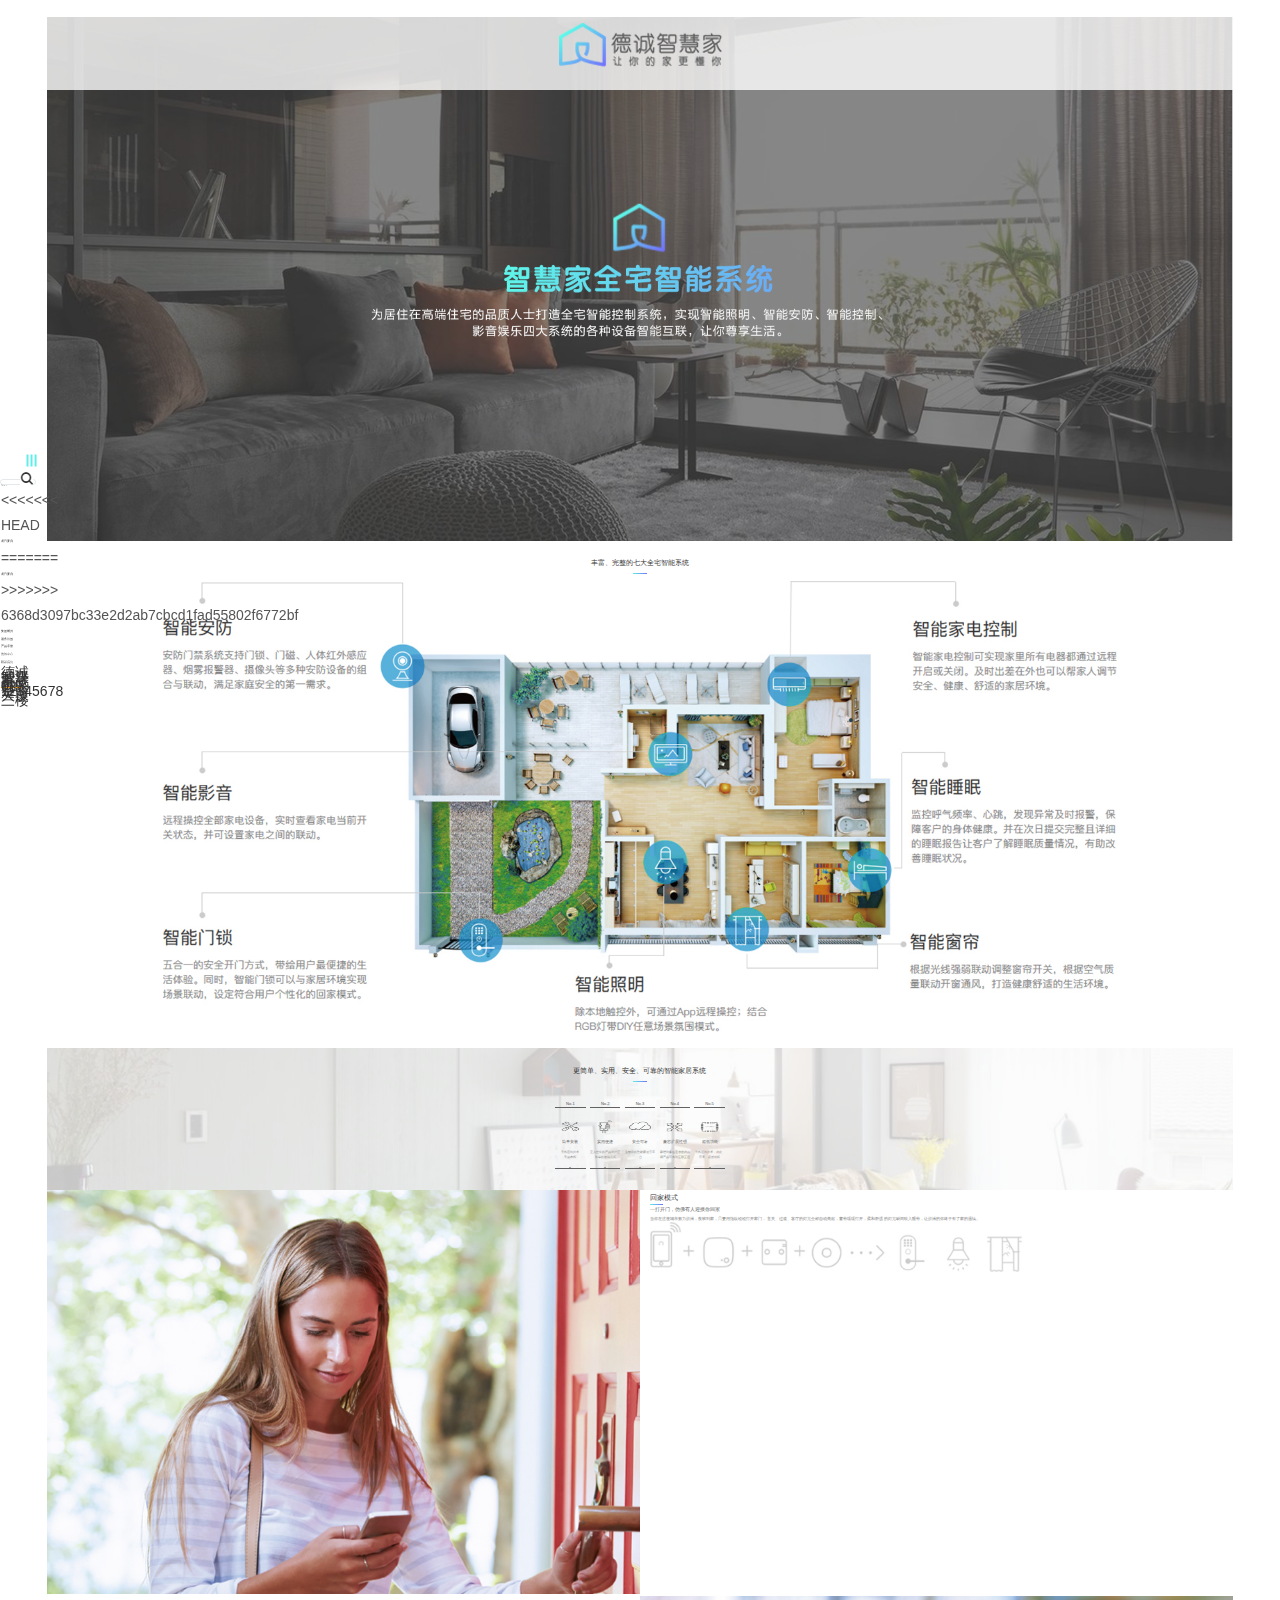
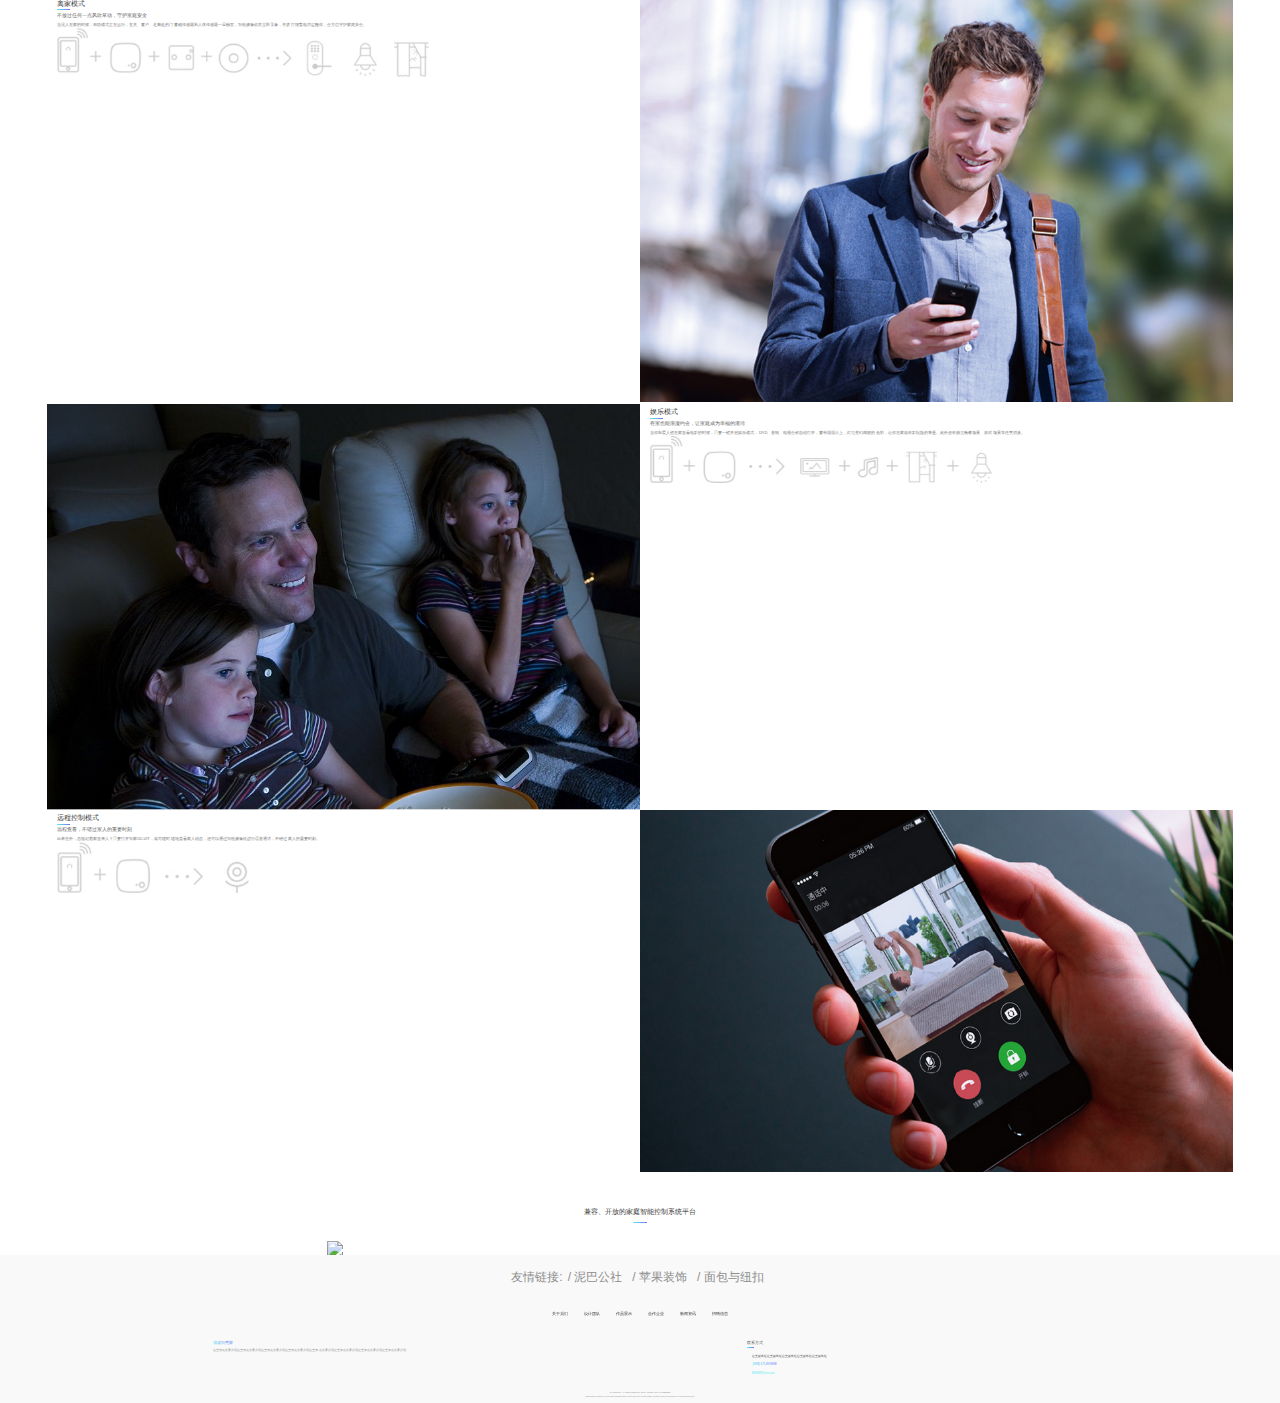
==== commit c04148f5: "Merge branch 'master' of https://github.com/SourceCheung/decheng" ====
--- a/about.html
+++ b/about.html
@@ -96,7 +96,11 @@
             <div class="sidebar-nav">
                 <div class="nav">
                     <div class="li"><a href="index.html">首页</a></div>
+<<<<<<< HEAD
                     <div class="li li-has hasMenu"><a href="anli.html">项目案例</a></div>
+=======
+                    <div class="li li-has hasMenu"><a href="#">项目案例</a></div>
+>>>>>>> 6368d3097bc33e2d2ab7cbcd1fad55802f6772bf
                     <ul class="navContent">
                         <li><a href="#">现代风格</a></li>
                         <li><a href="#">简约风格</a></li>
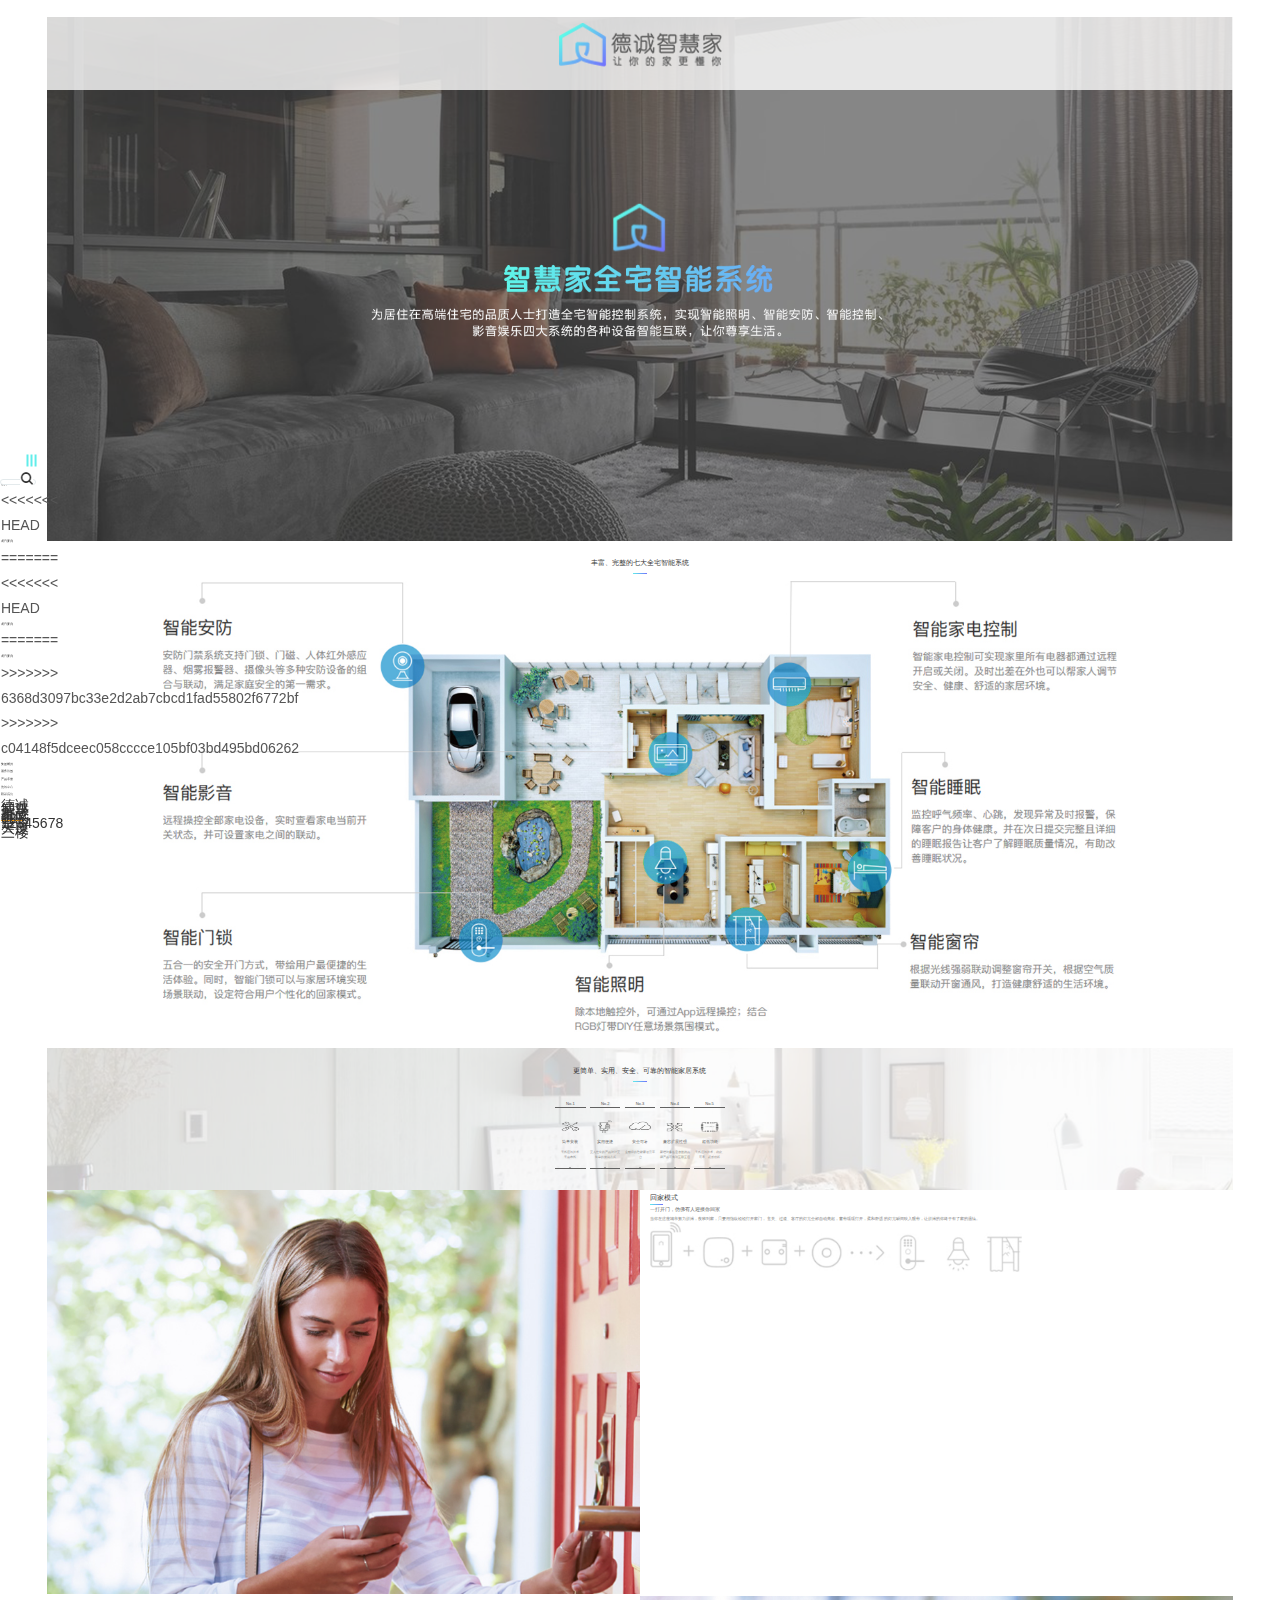
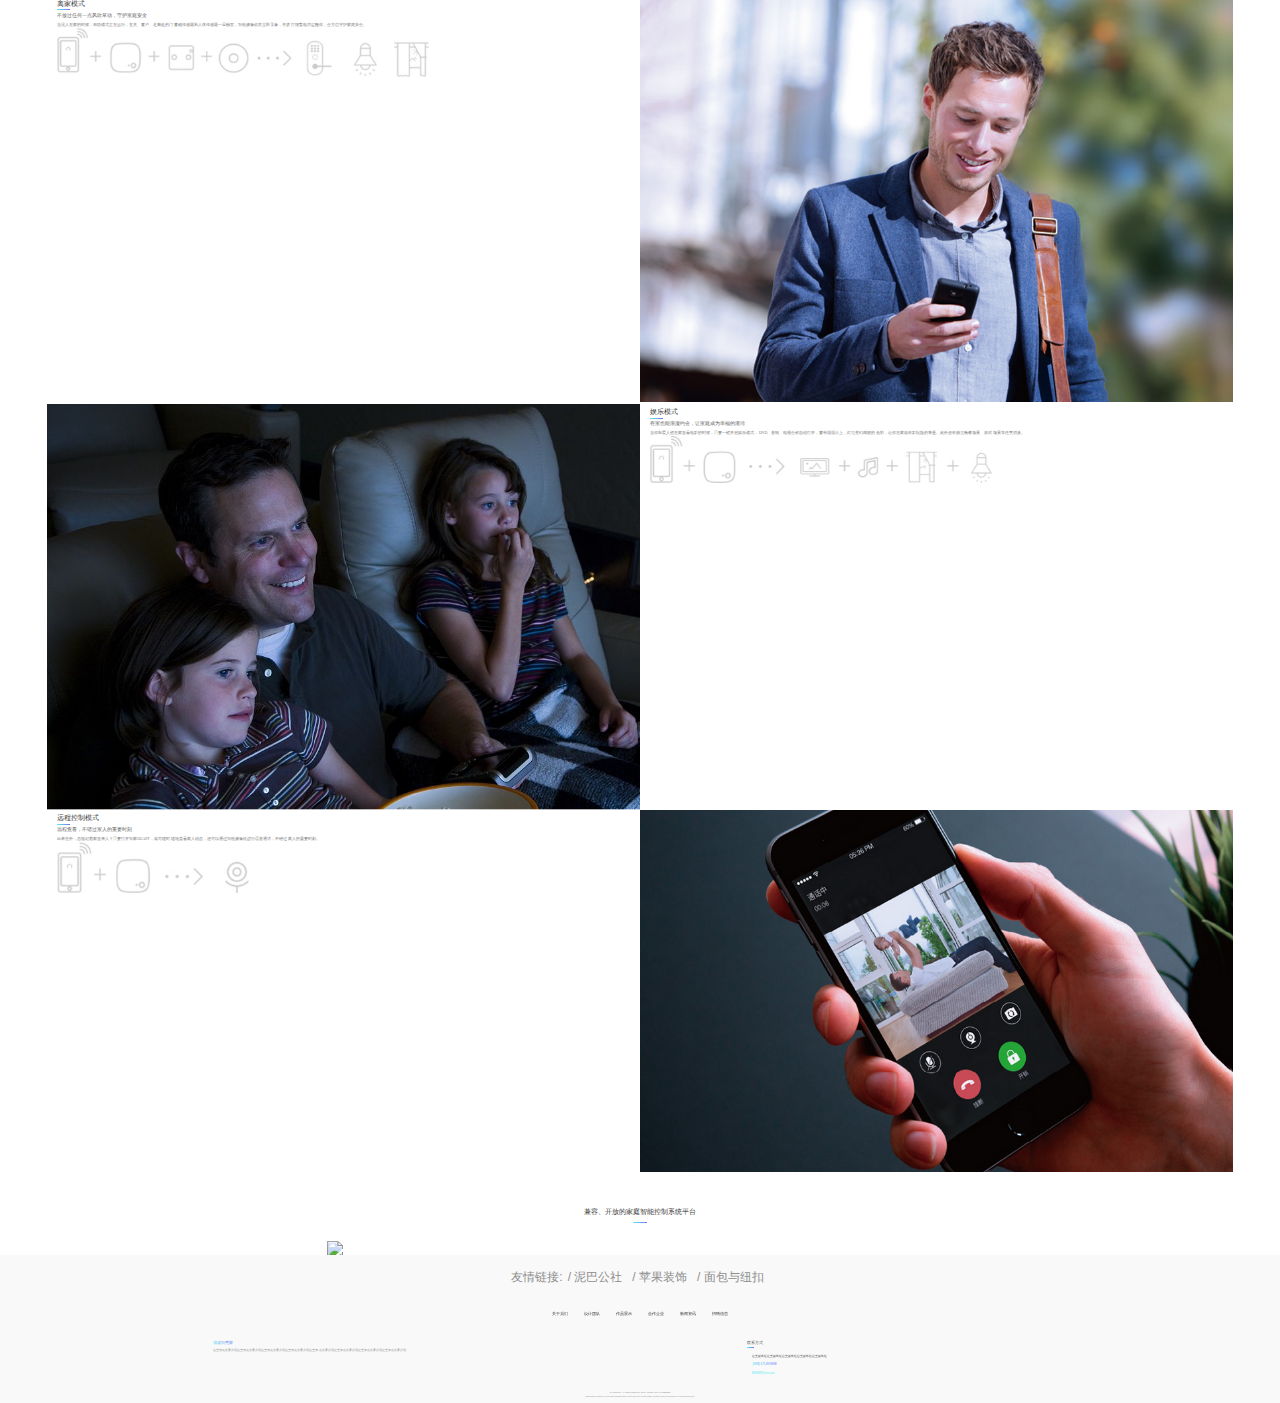
==== commit 5884b892: "Merge branch 'master' of https://github.com/SourceCheung/decheng" ====
--- a/about.html
+++ b/about.html
@@ -99,8 +99,12 @@
 <<<<<<< HEAD
                     <div class="li li-has hasMenu"><a href="anli.html">项目案例</a></div>
 =======
+<<<<<<< HEAD
+                    <div class="li li-has hasMenu"><a href="anli.html">项目案例</a></div>
+=======
                     <div class="li li-has hasMenu"><a href="#">项目案例</a></div>
 >>>>>>> 6368d3097bc33e2d2ab7cbcd1fad55802f6772bf
+>>>>>>> c04148f5dceec058cccce105bf03bd495bd06262
                     <ul class="navContent">
                         <li><a href="#">现代风格</a></li>
                         <li><a href="#">简约风格</a></li>
